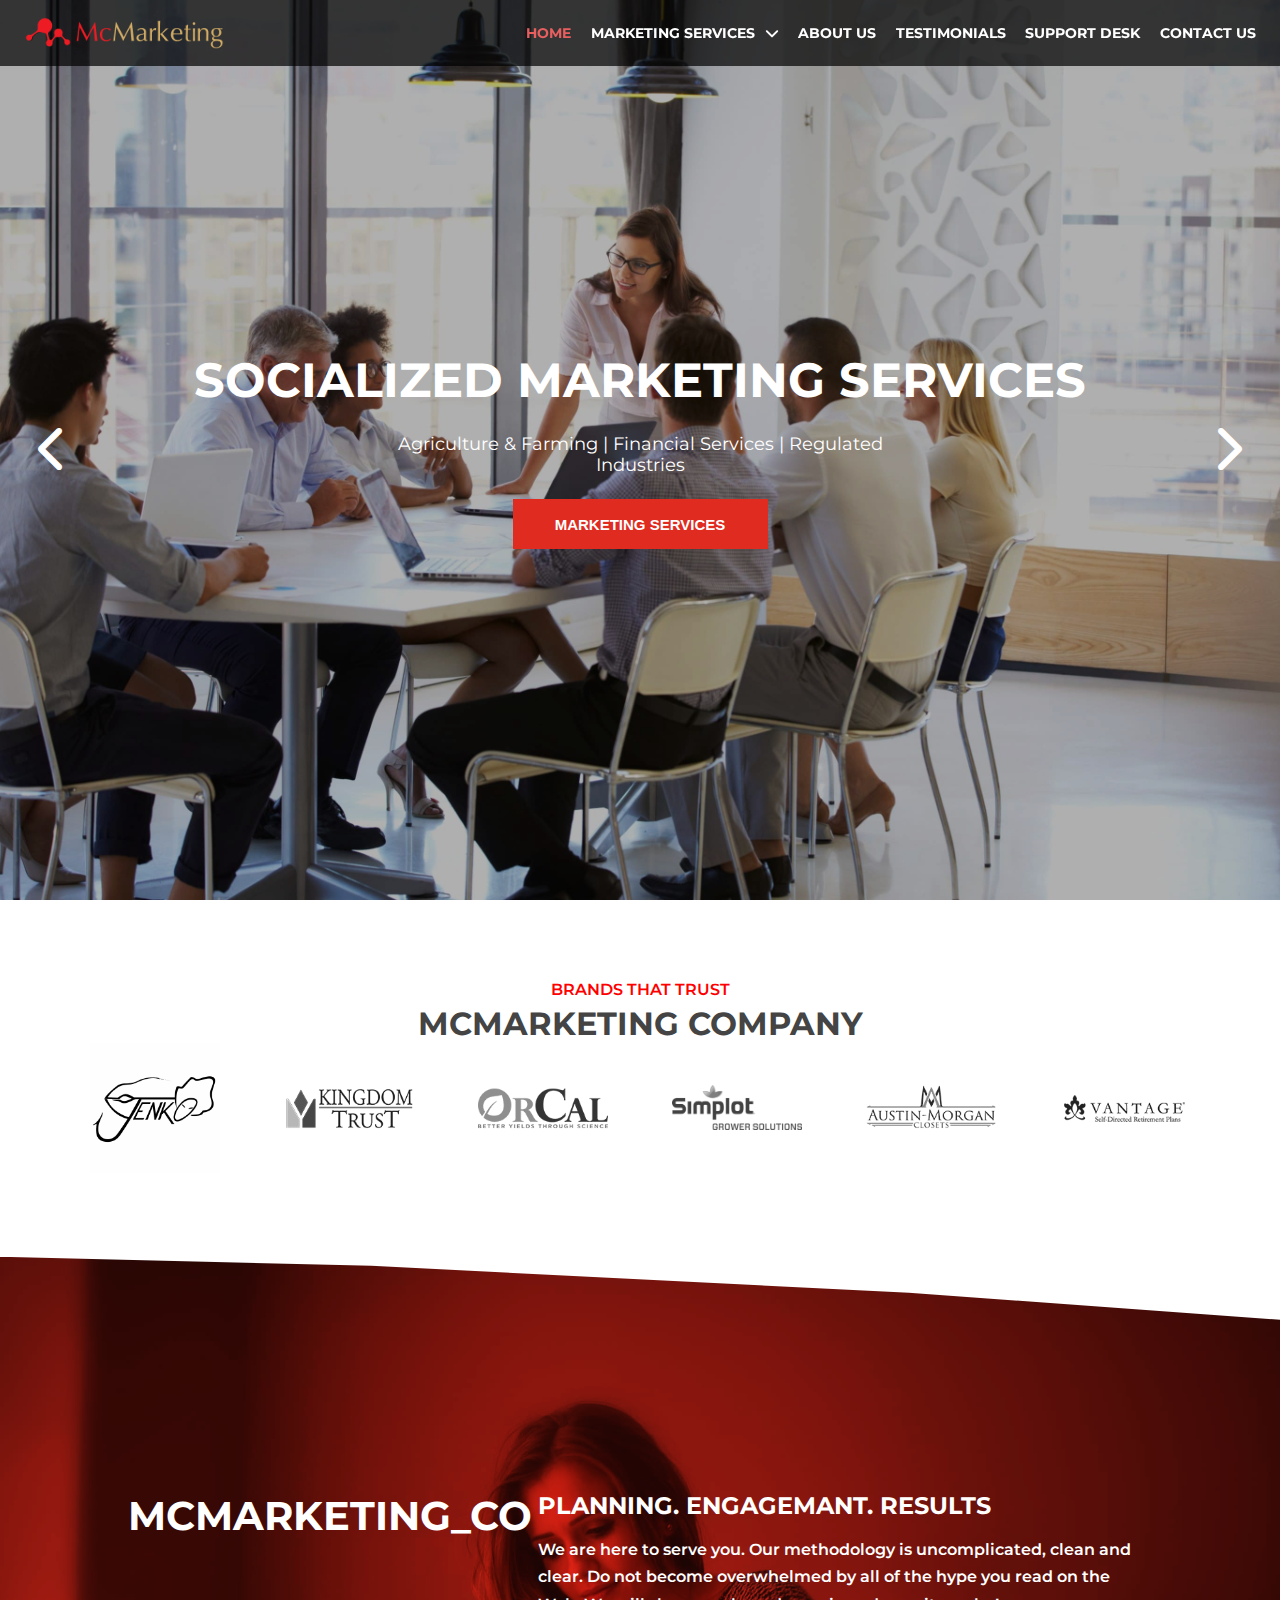
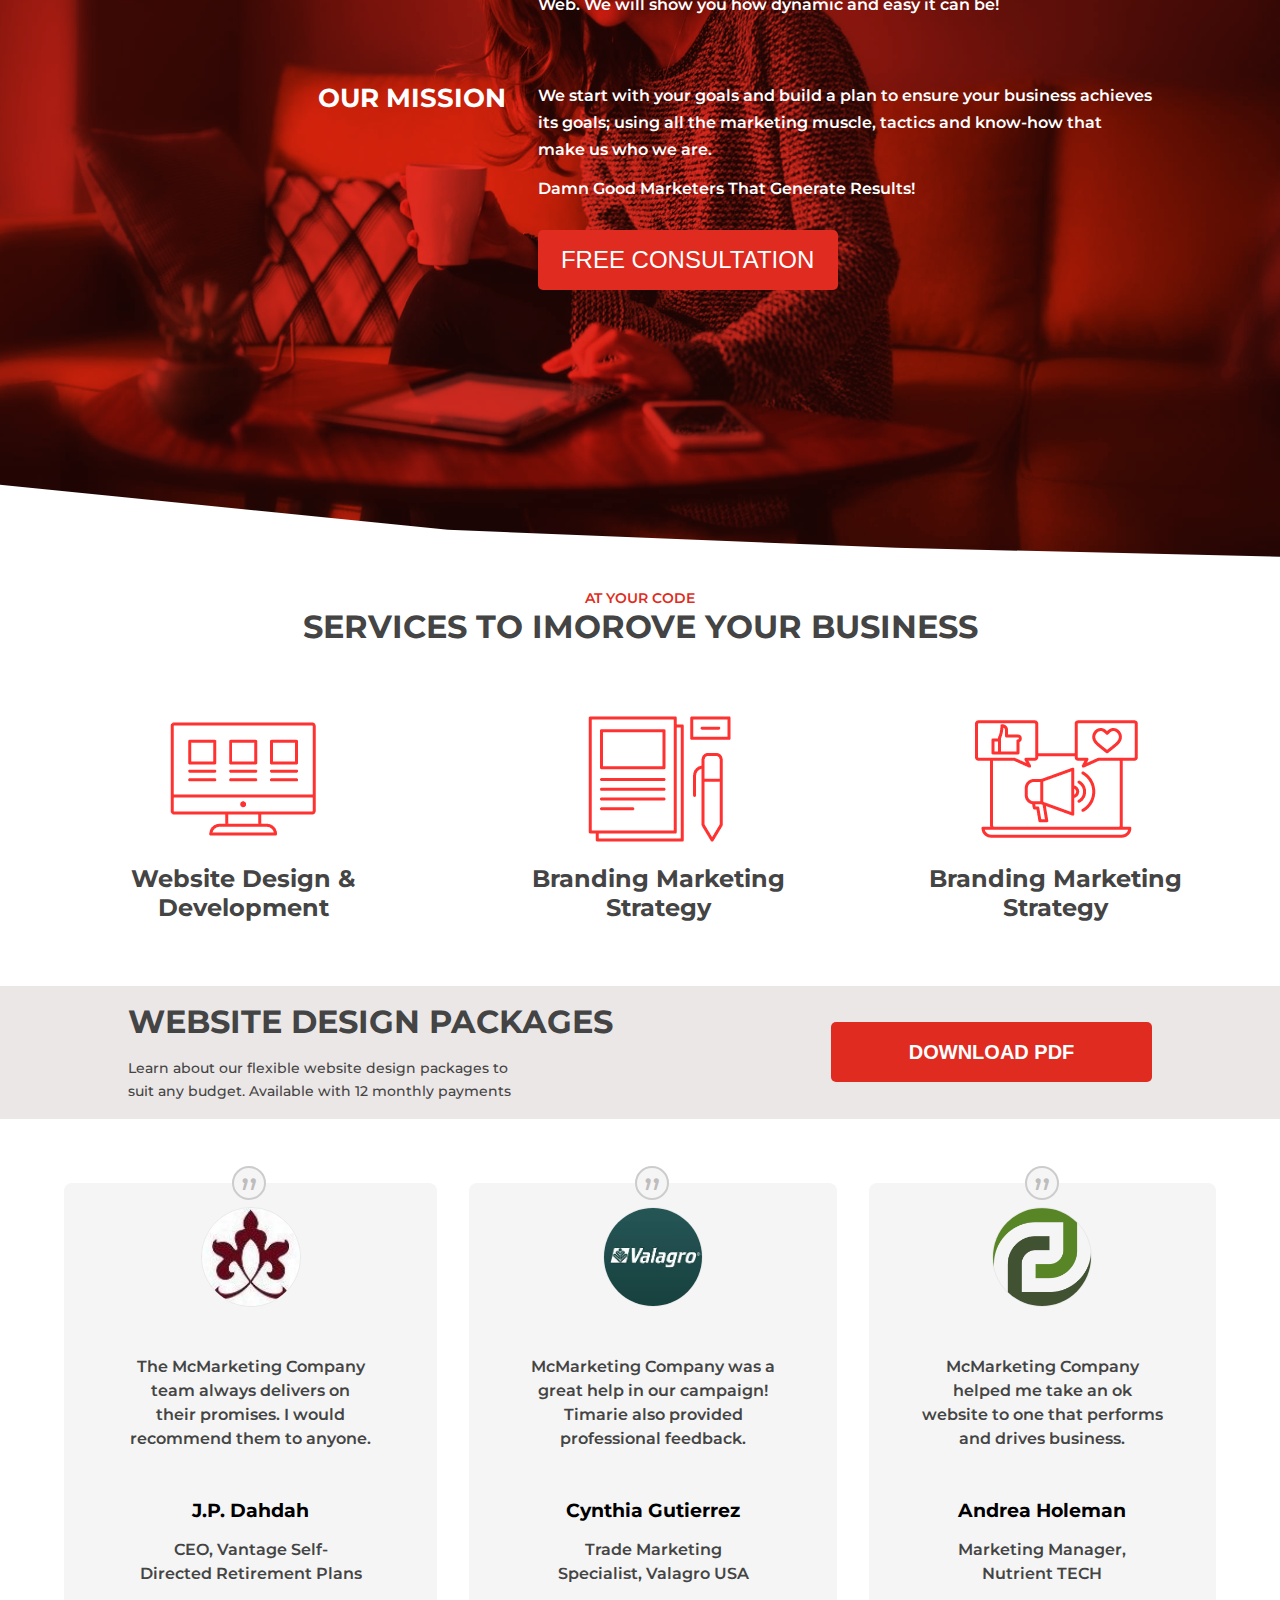
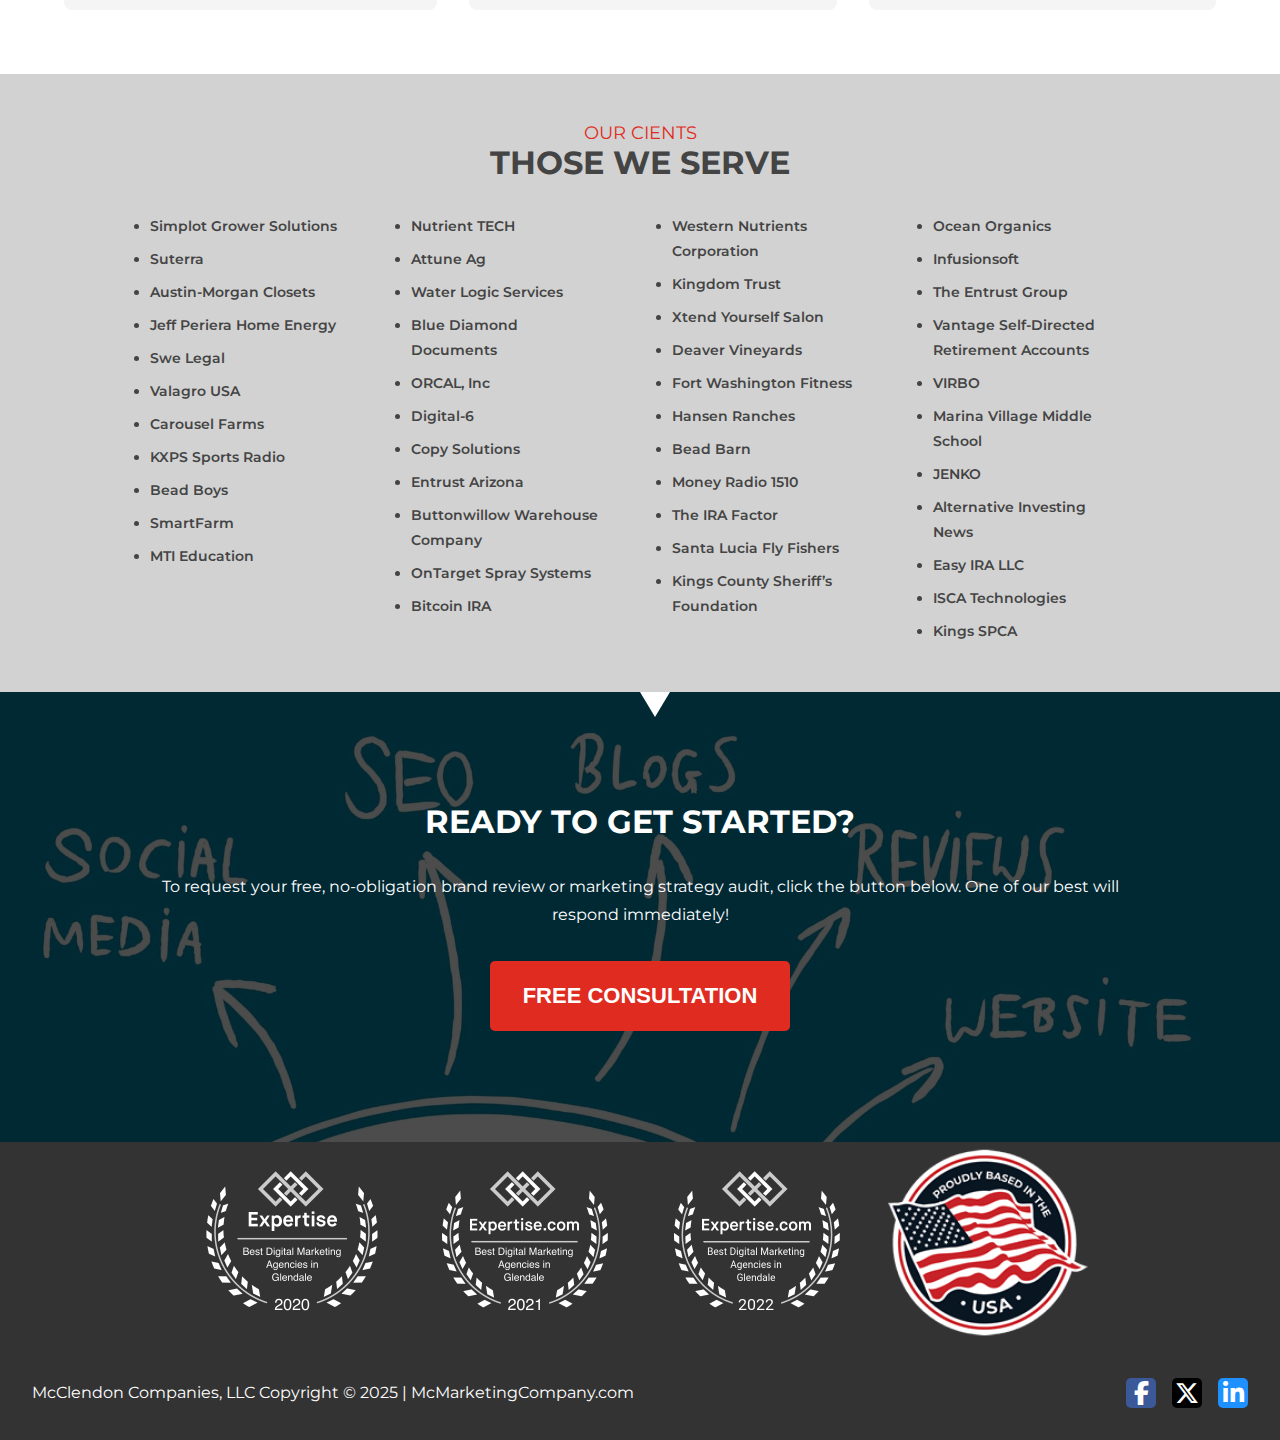
==== index.html @ f45a3b36 "did trobleshooting in HTML" ====
<!DOCTYPE html>
<html lang="en">

<head>
    <meta charset="UTF-8">
    <meta name="viewport" content="width=device-width, initial-scale=1.0, maximum-scale=1.0, user-scalable=no" />
    <title>California Marketing Company</title>
    <link rel="stylesheet" href="style.css">
    <link rel="stylesheet" href="https://cdnjs.cloudflare.com/ajax/libs/font-awesome/6.7.2/css/all.min.css"
        integrity="sha512-Evv84Mr4kqVGRNSgIGL/F/aIDqQb7xQ2vcrdIwxfjThSH8CSR7PBEakCr51Ck+w+/U6swU2Im1vVX0SVk9ABhg=="
        crossorigin="anonymous" referrerpolicy="no-referrer" />
</head>

<body>

    <!-- <<<<<<<<============ BIG-SCREEN NAVBAR =============>>>>>>>>>-->

    <nav id="navbar">
        <div class="logo">
            <a href="index.html">
                <img src="Images/logo.png" alt="logo image and link">
            </a>
        </div>
        <div class="nav_links">
            <span><a style="color: rgba(236, 96, 96, 0.986);" href="#">HOME</a></span>
            <span class="dropdown"><a href="#">MARKETING SERVICES <i class="fa-solid fa-chevron-down"></i></a>
                <div class="dropdown-items">
                    <span><a href="#">WEBSITE DESIGN</a></span>
                    <span><a href="#">BRANDING | MARKETING STRATEGY</a></span>
                    <span><a href="#">DIGITAL MARKETING</a></span>
                    <span><a href="#">EMAIL MARKETING</a></span>
                    <span><a href="#">GRAPHIC DESIGN</a></span>
                    <span><a href="#">SEARCH MARKETING</a></span>
                    <span><a href="#">SOCIAL MEDIA MARKETING</a></span>
                    <span><a href="#">ADVERTISING</a></span>
                    <span><a href="#">COPWRITING</a></span>
                    <span><a href="#">BRANDED PROMTIONAL ITEMS</a></span>
                    <span><a href="#">PROFESSIONAL PRINTING</a></span>
                </div>
            </span>
            <span><a href="#">ABOUT US</a>
            </span>
            <span><a href="#">TESTIMONIALS</a></span>
            <span><a href="#">SUPPORT DESK</a></span>
            <span><a href="#">CONTACT US</a></span>
        </div>
    </nav>

    <!-- <<<<<<<<============ SMALL-SCREEN NAVBAR =============>>>>>>>>>-->

    <nav id="side-nav">
        <div class="sidenav-logo">
            <div class="logo"><a href="index.html"><img src="Images/logo.png" alt="company logo"></a></div>
            <span class="fa-solid fa-bars sidenav-menu-btn"></span>
        </div>
        <div class="nav_links-side-nav">
            <ul style="display: none;" class="sidenav-links">
                <li>Home</li>
                <li>Marketing Services
                    <ul>
                        <li>Website Design</li>
                        <li>Branding | Marketing Strategy</li>
                        <li>Digital Marketing</li>
                        <li>Email Marketing</li>
                        <li>Graphic Design</li>
                        <li>Search Marketing</li>
                        <li>Social Media Marketing</li>
                        <li>Advertising</li>
                        <li>Copywriting</li>
                        <li>Branded Promotional Items</li>
                        <li>Professional Printing</li>
                    </ul>
                </li>
                <li>About Us
                    <ul>
                        <li>Our Blog</li>
                    </ul>
                </li>
                <li>Testimonials</li>
                <li>Support Desk</li>
                <li>Contact Us</li>
            </ul>
        </div>
    </nav>


    <!-- <<<<<<<<============ SLIDER SECTION =============>>>>>>>>>-->

    <main>
        <div class="slider">
            <span class="left-arrow"><i class="fa-solid fa-chevron-left"></i></span>
            <div class="image">
                <div class="slide-description">
                    <h1>SOCIALIZED MARKETING SERVICES</h1>
                    <p>Agriculture & Farming | Financial Services | Regulated Industries</p>
                    <button>MARKETING SERVICES</button>
                </div>
            </div>
            <span class="right-arrow"><i class="fa-solid fa-chevron-right"></i></span>
        </div>

        <!-- <<<<<<<<============ BRANDS LOGO SECTION =============>>>>>>>>>-->

        <div class="brands">
            <div class="center-heading">
                <p>BRANDS THAT TRUST</p>
                <h1>MCMARKETING COMPANY</h1>
            </div>
            <div class="company-logos">
                <div class="logos"><img src="brands/jenko-logo-800x800.jpg" width="130" alt=""></div>
                <div class="logos"><img src="brands/kingdom-trust.png" width="130" alt=""></div>
                <div class="logos"><img src="brands/Orcal.png" width="130" alt=""></div>
                <div class="logos"><img src="brands/simplot-bw-300x103-1.png" width="130" alt=""></div>
                <div class="logos"><img src="brands/austin-morgan.png" width="130" alt=""></div>
                <div class="logos"><img src="brands/vantage.png" width="130" alt=""></div>
            </div>
        </div>

        <!-- <<<<<<<<============ PLANNING AND RESULT SECTION =============>>>>>>>>>-->


        <div class="planning-and-results">
            <div class="planning-section">
                <div class="marketing-heading">
                    <h1>MCMARKETING_CO</h1>
                </div>
                <div class="paragraph-text">
                    <h2>PLANNING. ENGAGEMANT. RESULTS</h2>
                    <p>We are here to serve you. Our methodology is uncomplicated, clean and clear. Do not become
                        overwhelmed by all of the hype you read on the Web. We will show you how dynamic and easy it can
                        be!</p>
                </div>
            </div>
            <div class="mission-section">
                <div class="heading">
                    <h2>OUR MISSION</h2>
                </div>
                <div class="note">
                    <p>We start with your goals and build a plan to ensure your business achieves its goals; using all
                        the marketing muscle, tactics and know-how that make us who we are.</p>
                    <p>Damn Good Marketers That Generate Results!</p>
                    <button>FREE CONSULTATION</button>
                </div>
            </div>
        </div>


        <!-- <<<<<<<<============ SERVICES SECTION =============>>>>>>>>>-->


        <div class="services-section">
            <div class="center-heading">
                <p>AT YOUR CODE</p>
                <h1>SERVICES TO IMOROVE YOUR BUSINESS</h1>
            </div>
            <div class="card-section">
                <div class="card">
                    <img src="Images/McMarketing-desktop.png" alt="web-design-image" loading="lazy">
                    <h2><a href="#">Website Design & Development</a></h2>
                </div>
                <div class="card">
                    <img src="Images/McMarketing-document.png" alt="" loading="lazy">
                    <h2><a href="#">Branding
                            Marketing Strategy</a></h2>
                </div>
                <div class="card">
                    <img src="Images/McMarketing-laptop.png" alt="" loading="lazy">
                    <h2><a href="#">Branding
                            Marketing Strategy</a></h2>
                </div>
            </div>
        </div>


        <!-- <<<<<<<<============ DOWNLOAD SECTION =============>>>>>>>>>-->


        <div class="download-section">
            <div class="pricing-info">
                <h1>WEBSITE DESIGN PACKAGES</h1>
                <P>Learn about our flexible website design packages to suit any budget. Available with 12 monthly
                    payments</P>
            </div>

            <button>DOWNLOAD PDF</button>

        </div>


        <!-- <<<<<<<<============ FEEDBACK SECTION =============>>>>>>>>>-->


        <div class="feedback-container">
            <div class="feedback-cards">

                <div class="card">
                    <div class="company-logo">
                        <img src="Images/VantageStacked-150x93.jpg" alt="">
                    </div>
                    <p>The McMarketing Company team always delivers on their promises. I would recommend them to anyone.
                    </p>

                    <div class="company-owner">
                        <h3>J.P. Dahdah</h3>
                        <p>CEO, Vantage Self-Directed Retirement Plans</p>
                    </div>
                </div>
                <div class="card">
                    <div class="company-logo">
                        <img src="Images/ValagroUSA.jpg" width="100" alt="">
                    </div>
                    <p>McMarketing Company was a great help in our campaign! Timarie also provided professional
                        feedback.</p>

                    <div class="company-owner">
                        <h3>Cynthia Gutierrez</h3>
                        <p>Trade Marketing Specialist, Valagro USA</p>
                    </div>
                </div>
                <div class="card">
                    <div class="company-logo">
                        <img src="Images/NutrientTech-icon.png" width="100" alt="">
                    </div>
                    <p>McMarketing Company helped me take an ok website to one that performs and drives business.</p>

                    <div class="company-owner">
                        <h3>Andrea Holeman</h3>
                        <p>Marketing Manager, Nutrient TECH</p>
                    </div>
                </div>
            </div>
        </div>

        <!-- <<<<<<<<============ CLIENTS SECTION =============>>>>>>>>>-->

        <div class="clients-section">

            <div class="center-heading">
                <p>OUR CIENTS</p>
                <h1>THOSE WE SERVE</h1>
            </div>

            <div class="clients-name">
                <ul>
                    <li>Simplot Grower Solutions</li>
                    <li>Suterra</li>
                    <li>Austin-Morgan Closets</li>
                    <li>Jeff Periera Home Energy</li>
                    <li>Swe Legal</li>
                    <li>Valagro USA</li>
                    <li>Carousel Farms</li>
                    <li>KXPS Sports Radio</li>
                    <li>Bead Boys</li>
                    <li>SmartFarm</li>
                    <li>MTI Education</li>
                </ul>
                <ul>
                    <li>Nutrient TECH</li>
                    <li>Attune Ag</li>
                    <li>Water Logic Services</li>
                    <li>Blue Diamond Documents</li>
                    <li>ORCAL, Inc</li>
                    <li>Digital-6</li>
                    <li>Copy Solutions</li>
                    <li>Entrust Arizona</li>
                    <li>Buttonwillow Warehouse Company</li>
                    <li>OnTarget Spray Systems</li>
                    <li>Bitcoin IRA</li>
                </ul>
                <ul>
                    <li>Western Nutrients Corporation</li>
                    <li>Kingdom Trust</li>
                    <li>Xtend Yourself Salon</li>
                    <li>Deaver Vineyards</li>
                    <li>Fort Washington Fitness</li>
                    <li>Hansen Ranches</li>
                    <li>Bead Barn</li>
                    <li>Money Radio 1510</li>
                    <li>The IRA Factor</li>
                    <li>Santa Lucia Fly Fishers</li>
                    <li>Kings County Sheriff’s Foundation</li>
                </ul>
                <ul>
                    <li>Ocean Organics</li>
                    <li>Infusionsoft</li>
                    <li>The Entrust Group</li>
                    <li>Vantage Self-Directed Retirement Accounts</li>
                    <li>VIRBO</li>
                    <li>Marina Village Middle School</li>
                    <li>JENKO</li>
                    <li>Alternative Investing News</li>
                    <li>Easy IRA LLC</li>
                    <li>ISCA Technologies</li>
                    <li>Kings SPCA</li>
                </ul>
            </div>
        </div>

        <!-- <<<<<<<<<<<========== FREE CONSULTATION SECTION ===========>>>>>>>>>>>>>>> -->

        <div class="cta-section">
            <h1 class="cta-section_heading">
                Ready to Get Started?
            </h1>
            <p class="cta-section_paragraph">
                To request your free, no-obligation brand review or marketing strategy audit, click the button below.
                One of our best will respond immediately!
            </p>
            <button class="cta-section_button">
                FREE CONSULTATION
            </button>
        </div>
    </main>

    <!-- <<<<<<<<<<<<<============= FOOTER - SECTION =============>>>>>>>>>>> -->

    <footer>
        <div class="awards-section">
            <div class="award">
                <a href="#"><img src="Images/2020_award.webp" alt="" width="200"></a>
            </div>
            <div class="award">
                <a href="#"><img src="Images/2021_award.webp" alt="" width="200"></a>
            </div>
            <div class="award">
                <a href="#"><img src="Images/2022_award.webp" alt="" width="200"></a>
            </div>
            <div class="award">
                <a href="#"><img src="Images/USA_image.png" alt="" width="200"></a>
            </div>
        </div>

        <div class="social-media_links">
            <p>McClendon Companies, LLC Copyright © 2025 | McMarketingCompany.com</p>
            <ul>
                <li><a href="#" class="fa-brands fa-facebook-f"></a></li>
                <li><a href="#" class="fa-brands fa-x-twitter"></a></li>
                <li><a href="#" class="fa-brands fa-linkedin-in"></a></li>
            </ul>
        </div>
    </footer>








    <script src="app.js"></script>
</body>

</html>
---- style.css ----
@charset "UTF-8";
@import url("https://fonts.googleapis.com/css2?family=Montserrat:ital,wght@0,100..900;1,100..900&display=swap");
* {
  margin: 0;
  padding: 0;
  box-sizing: border-box;
}

body {
  font-family: "Montserrat", sans-serif;
  scroll-behavior: smooth;
}

nav {
  z-index: 1;
  width: 100%;
  position: fixed;
  padding: 0.5rem 1.5rem;
  display: flex;
  align-items: center;
  justify-content: space-between;
  background: none;
  background-color: rgba(0, 0, 0, 0.7);
}
nav .logo {
  width: 200px;
  height: 50px;
}
nav .logo img {
  width: 100%;
  height: 100%;
  object-fit: contain;
}
nav .nav_links {
  font-size: 14px;
  display: flex;
  align-items: center;
  gap: 1.4em;
}
nav .nav_links [class*=drop]:has(a) > a {
  display: flex;
  align-items: center;
  gap: 0.6rem;
}
nav .nav_links a {
  text-decoration: none;
  color: white;
  font-weight: bold;
  transition: color 0.3s ease-in-out;
}
nav .nav_links a:hover {
  color: grey;
  transition: color 0.3s ease-in-out;
}
nav .nav_links .dropdown-items {
  padding: 10px 20px;
  background-color: rgba(0, 0, 0, 0.801);
  border-top: 3px solid red;
  color: white;
  width: inherit;
  display: none;
  flex-direction: column;
  align-items: flex-start;
  gap: 1.7rem;
  position: absolute;
  top: 66px;
}
nav .nav_links .dropdown-items span {
  width: 70%;
}
nav .nav_links .dropdown-items span:hover {
  color: grey;
}

#side-nav {
  display: none;
  flex-direction: column;
  background-color: rgba(0, 0, 0, 0.7);
}
#side-nav .sidenav-logo {
  display: flex;
  align-items: center;
  justify-content: space-around;
}
#side-nav .sidenav-logo .fa-solid {
  color: red;
  font-size: 1.5rem;
  cursor: pointer;
}
#side-nav .nav_links-side-nav {
  color: white;
}
#side-nav .nav_links-side-nav .sidenav-links {
  display: flex;
  flex-direction: column;
}
#side-nav .nav_links-side-nav .sidenav-links li {
  margin-top: 0.8rem;
}

.slider {
  width: 100%;
  height: 100vh;
  position: relative;
  display: flex;
  align-items: center;
}
.slider .image {
  width: 100%;
  height: 100%;
  background: url("Images/office-meeting.jpg");
  background-repeat: no-repeat;
  background-size: cover;
  background-attachment: scroll;
  background-position: top center;
  background-color: rgba(0, 0, 0, 0.3);
  background-blend-mode: multiply;
  display: flex;
  align-items: center;
  justify-content: center;
}
.slider .image .slide-description {
  text-align: center;
  display: flex;
  flex-direction: column;
  align-items: center;
  justify-content: center;
  gap: 1.5rem;
  color: white;
}
.slider .image .slide-description h1 {
  font-size: clamp(10px, 4vw, 3rem);
}
.slider .image .slide-description p {
  font-size: 1.0975rem;
  width: clamp(60%, 8vw, 100%);
}
.slider .image .slide-description button {
  width: 255px;
  height: 50px;
  background-color: #e02b20;
  font-size: 15px;
  font-weight: 800;
  color: white;
  border: none;
  cursor: pointer;
}
.slider .left-arrow {
  position: absolute;
  left: 3%;
  font-size: 3rem;
  color: white;
  cursor: pointer;
}
.slider .right-arrow {
  position: absolute;
  right: 3%;
  font-size: 3rem;
  color: white;
  cursor: pointer;
}

.brands {
  padding: 5rem 2rem;
  display: flex;
  flex-direction: column;
  align-items: center;
  text-align: center;
}
.brands .center-heading {
  display: flex;
  flex-direction: column;
  gap: 0.3rem;
}
.brands .center-heading p {
  color: red;
  font-weight: 600;
}
.brands .center-heading h1 {
  color: #444;
}
.brands .company-logos {
  display: flex;
  justify-content: center;
  align-items: center;
  flex-wrap: wrap;
  gap: 4rem;
}

.planning-and-results {
  width: 100%;
  height: 100vh;
  background-image: url("Images/planning-section-background.jpg");
  background-repeat: no-repeat;
  background-size: cover;
  background-position: center;
  background-blend-mode: multiply;
  background-color: #e02b20;
  color: white;
  clip-path: polygon(29% 1%, 71% 4%, 100% 7%, 100% 100%, 70% 99%, 35% 97%, 0 92%, 0 0);
  display: flex;
  flex-direction: column;
  align-items: center;
  justify-content: center;
}
.planning-and-results .planning-section {
  display: flex;
  align-items: flex-start;
  width: 80%;
  padding-bottom: 4rem;
}
.planning-and-results .planning-section .marketing-heading {
  width: 40%;
}
.planning-and-results .planning-section .marketing-heading h1 {
  font-size: 2.5rem;
}
.planning-and-results .planning-section .paragraph-text {
  width: 60%;
  font-weight: 600;
}
.planning-and-results .planning-section .paragraph-text p {
  margin-top: 1rem;
  line-height: 1.7;
}
.planning-and-results .mission-section {
  display: flex;
  align-items: flex-start;
  width: 80%;
}
.planning-and-results .mission-section .heading {
  text-align: right;
  padding-right: 2rem;
  width: 40%;
}
.planning-and-results .mission-section .heading h2 {
  font-size: 1.6rem;
}
.planning-and-results .mission-section .note {
  width: 60%;
  font-weight: 600;
}
.planning-and-results .mission-section .note p:nth-of-type(1) {
  line-height: 1.7;
  margin-bottom: 1rem;
}
.planning-and-results .mission-section button {
  width: 300px;
  height: 60px;
  background-color: #e02b20;
  color: white;
  font-size: 1.5rem;
  border: none;
  border-radius: 5px;
  margin-block: 2rem;
}

.services-section {
  padding: 2rem 0rem;
  display: flex;
  flex-direction: column;
  gap: 1rem;
}
.services-section .center-heading {
  text-align: center;
  display: flex;
  flex-direction: column;
  align-items: center;
  justify-content: center;
}
.services-section .center-heading p {
  color: #e02b20;
  font-size: 0.9rem;
  font-weight: 600;
}
.services-section .center-heading h1 {
  color: #444;
}
.services-section .card-section {
  padding: 2rem 0rem;
  display: flex;
  align-items: center;
  justify-content: center;
  flex-wrap: wrap;
  gap: 2rem;
}
.services-section .card-section .card {
  display: flex;
  flex-direction: column;
  align-items: center;
}
.services-section .card-section .card h2 {
  width: 80%;
  text-align: center;
}
.services-section .card-section .card h2 a {
  text-decoration: none;
  color: #444;
}

.download-section {
  background-color: #ebe7e7;
  padding: 1rem 8rem;
  display: flex;
  align-items: flex-start;
  justify-content: center;
}
.download-section .pricing-info {
  display: flex;
  flex-direction: column;
  gap: 1rem;
  color: rgb(68, 68, 68);
}
.download-section .pricing-info p {
  text-wrap: balance;
  font-size: 14px;
  font-weight: 500;
  text-align: left;
  width: 99.5%;
  line-height: 23px;
}
.download-section button {
  align-self: center;
  width: 350px;
  height: 60px;
  background-color: #e02b20;
  font-size: 20px;
  font-weight: bold;
  color: white;
  text-transform: uppercase;
  border: none;
  border-radius: 5px;
}

.feedback-container {
  margin-block: 4rem;
  margin-inline: 4rem;
}
.feedback-container .feedback-cards {
  margin: 2rem auto;
  display: flex;
  align-items: flex-start;
  gap: 2rem;
  flex: 80%;
}
.feedback-container .feedback-cards .card {
  position: relative;
  border-radius: 8px;
  background-color: #f5f5f5;
  padding: 1.5rem 2.5rem;
  text-align: center;
  display: flex;
  flex-direction: column;
  align-items: center;
  gap: 3rem;
}
.feedback-container .feedback-cards .card::before {
  content: "”";
  font-size: 3rem;
  position: absolute;
  top: -17px;
  left: 45%;
  border-radius: 50%;
  width: 30px;
  height: 30px;
  border: 2px solid #ccc;
  background-color: #f5f5f5;
  color: #bebcbc;
}
.feedback-container .feedback-cards .card .company-logo {
  width: 100px;
  height: 100px;
  margin-inline: auto;
  border: 1px solid #e9e9e9;
  border-radius: 50%;
}
.feedback-container .feedback-cards .card .company-logo img {
  width: 100%;
  height: 100%;
  border-radius: 50%;
  object-fit: cover;
}
.feedback-container .feedback-cards .card p {
  text-wrap: balance;
  line-height: 24px;
  color: #444;
  font-weight: 600;
}
.feedback-container .feedback-cards .card .company-owner {
  display: flex;
  flex-direction: column;
  align-items: center;
  gap: 1rem;
}

.clients-section {
  background-color: #d2d2d2;
  color: #444;
  padding: 3rem 4rem;
  display: flex;
  flex-direction: column;
  align-items: center;
  gap: 2rem;
}
.clients-section .center-heading {
  text-align: center;
}
.clients-section .center-heading p {
  font-size: 1.1rem;
  color: #e02b20;
}
.clients-section .center-heading h1 {
  color: #444;
}
.clients-section .clients-name {
  width: 85%;
  display: flex;
  align-items: flex-start;
  justify-content: center;
  gap: 4rem;
}
.clients-section .clients-name ul {
  width: 25%;
  display: flex;
  flex-direction: column;
  align-items: flex-start;
  gap: 0.5rem;
}
.clients-section .clients-name ul li {
  line-height: 25px;
  font-size: 0.9rem;
  font-weight: 600;
}

.cta-section {
  position: relative;
  padding-block: 3rem;
  background-image: url("Images/upcoming-trends.jpg");
  background-repeat: no-repeat;
  background-size: cover;
  background-color: rgba(0, 0, 0, 0.7);
  background-blend-mode: multiply;
  margin: 0 auto;
  width: 100%;
  height: 50vh;
  display: flex;
  flex-direction: column;
  align-items: center;
  justify-content: center;
  gap: 2rem;
  color: white;
}
.cta-section::before {
  position: absolute;
  content: "";
  top: 0;
  left: 50%;
  width: 0;
  height: 0;
  border-left: 15px solid transparent;
  border-right: 15px solid transparent;
  border-bottom: 25px solid white;
  rotate: 180deg;
}
.cta-section .cta-section_heading {
  text-transform: uppercase;
}
.cta-section .cta-section_paragraph {
  width: 80%;
  text-align: center;
  line-height: 28px;
}
.cta-section .cta-section_button {
  font-weight: bold;
  font-style: normal;
  text-transform: uppercase;
  width: 300px;
  height: 70px;
  background-color: #e02b20;
  font-size: 22px;
  color: white;
  border: none;
  border-radius: 5px;
}

footer {
  background-color: #333;
}
footer .awards-section {
  display: flex;
  align-items: center;
  justify-content: center;
  flex-wrap: wrap;
  gap: 2rem;
}
footer .awards-section .award a img {
  text-decoration: none;
}
footer .social-media_links {
  color: white;
  display: flex;
  justify-content: space-between;
  align-items: center;
  padding: 2rem 2rem;
}
footer ul {
  list-style: none;
  display: flex;
  align-items: center;
  justify-content: center;
  gap: 1rem;
  font-size: 1.5rem;
}
footer ul li {
  border-radius: 5px;
  width: 30px;
  height: 30px;
  display: flex;
  align-items: center;
  justify-content: center;
}
footer ul li a {
  text-decoration: none;
  color: white;
}
footer ul li:nth-of-type(1) {
  background-color: #3b5998;
}
footer ul li:nth-of-type(2) {
  background-color: black;
}
footer ul li:nth-of-type(3) {
  background-color: dodgerblue;
}

@media (max-width: 1050px) {
  #navbar {
    display: none;
  }
  #side-nav {
    display: flex;
  }
  .planning-and-results {
    height: 100vh;
  }
  .planning-and-results .planning-section {
    width: 100%;
    flex-direction: column;
    align-items: center;
  }
  .planning-and-results .mission-section {
    width: 100%;
    flex-direction: column;
    align-items: center;
  }
  .download-section {
    padding-block: 2rem;
    flex-direction: column;
    justify-content: center;
    align-items: center;
    gap: 2rem;
  }
  .download-section .pricing-info {
    align-items: center;
  }
  .download-section .pricing-info p {
    text-wrap: balance;
    font-size: 14px;
    font-weight: 500;
    text-align: center;
    width: 99.5%;
    line-height: 23px;
  }
  .feedback-container .feedback-cards {
    flex-direction: column;
    flex-basis: 100%;
  }
  .feedback-container .feedback-cards .card {
    flex-direction: row;
  }
}
@media (max-width: 900px) {
  #side-nav .sidenav-logo {
    width: 100%;
    justify-content: space-around;
  }
  #side-nav .sidenav-links {
    width: 100%;
  }
  .slider .left-arrow {
    left: 5%;
  }
  .slider .right-arrow {
    right: 20px;
  }
  .planning-and-results {
    height: 150vh;
  }
  .planning-and-results .planning-section {
    align-items: center;
  }
  .planning-and-results .planning-section .marketing-heading {
    width: 60%;
  }
  .planning-and-results .planning-section .marketing-heading h1 {
    text-align: left;
  }
  .feedback-container .feedback-cards {
    flex-direction: column;
    flex-basis: 100%;
  }
  .feedback-container .feedback-cards .card {
    flex-direction: column;
  }
  .clients-section {
    padding: 0px 0px;
  }
  .clients-section .clients-name {
    width: 100%;
    flex-wrap: wrap;
  }
  .clients-section .clients-name ul {
    width: 100%;
  }
  .clients-section .clients-name li {
    width: 100%;
    font-size: 1.9rem;
  }
}
@media (max-width: 600px) {
  body {
    display: grid;
    grid-template-columns: [col-start] 1fr [col-end];
  }
  body > * {
    grid-column: col;
  }
  .clients-name {
    padding: 2rem;
  }
  footer {
    padding-block: 2rem;
  }
}

/*# sourceMappingURL=style.css.map */
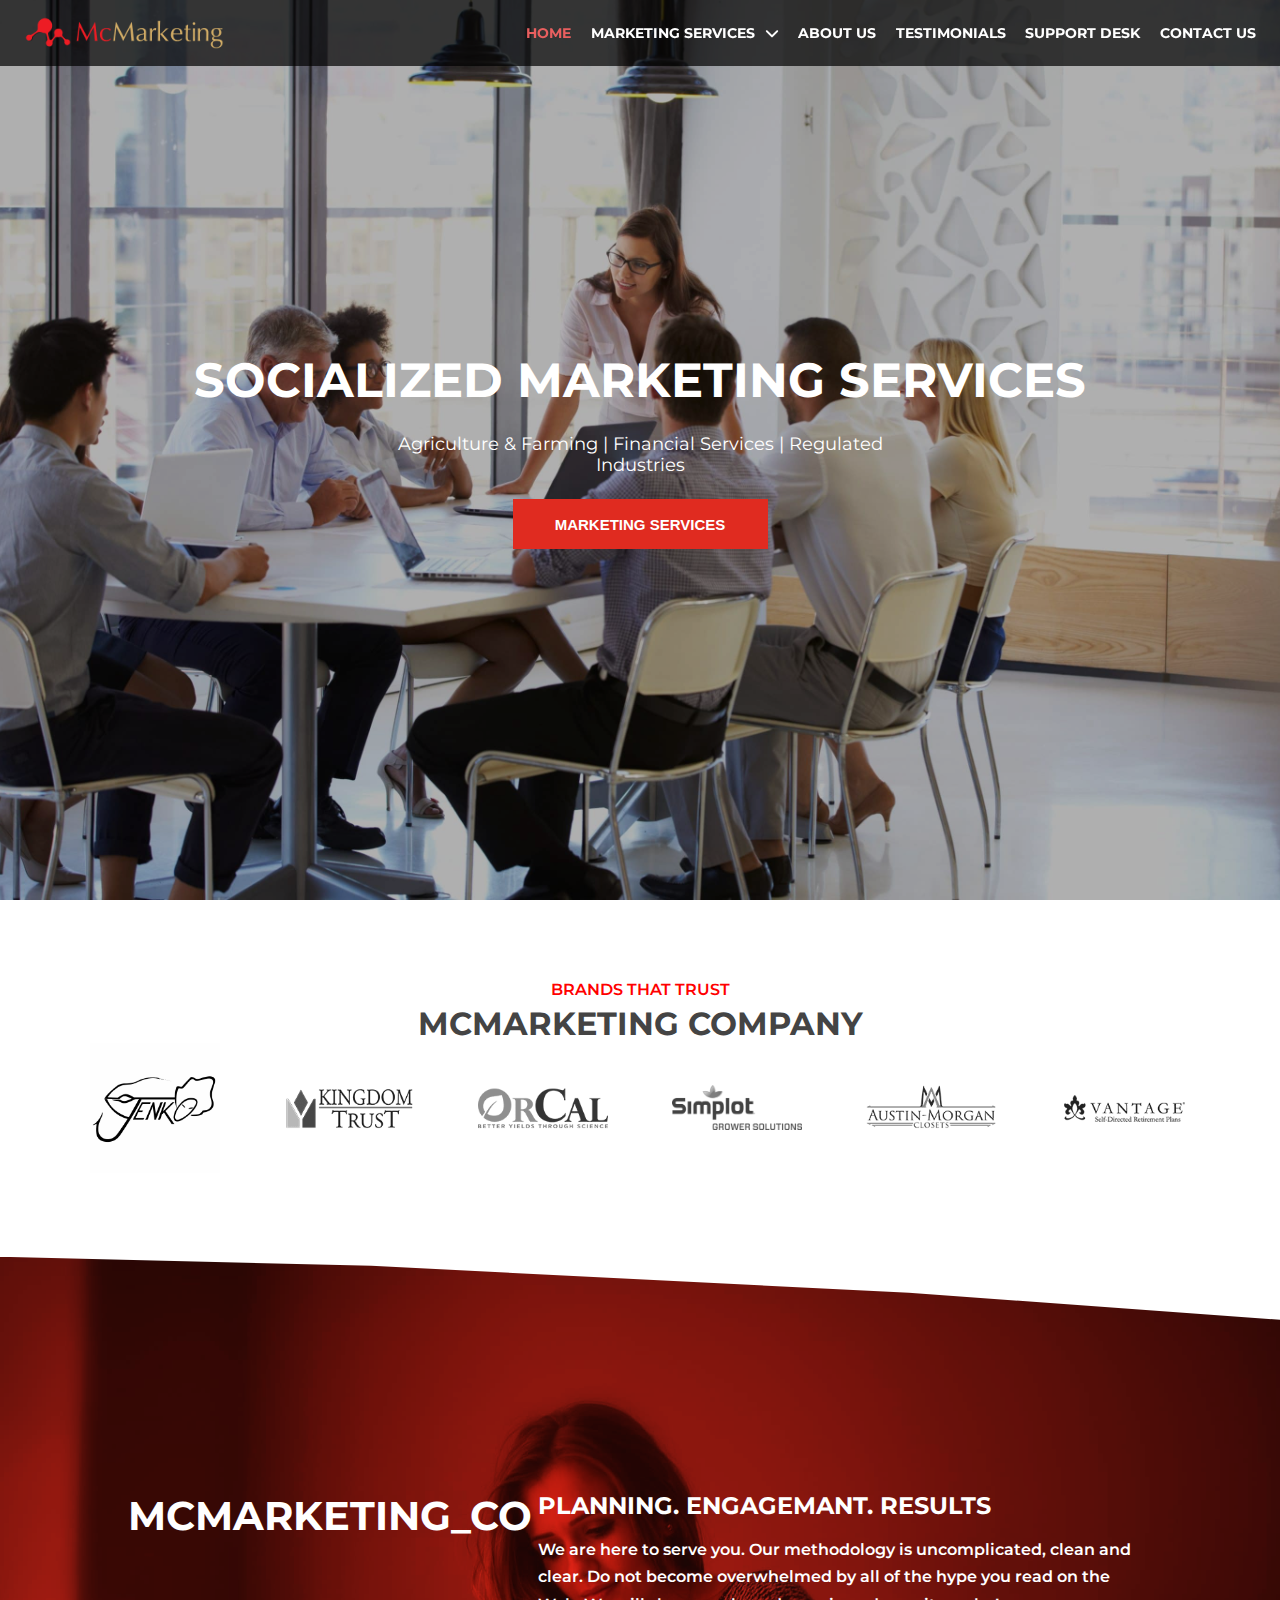
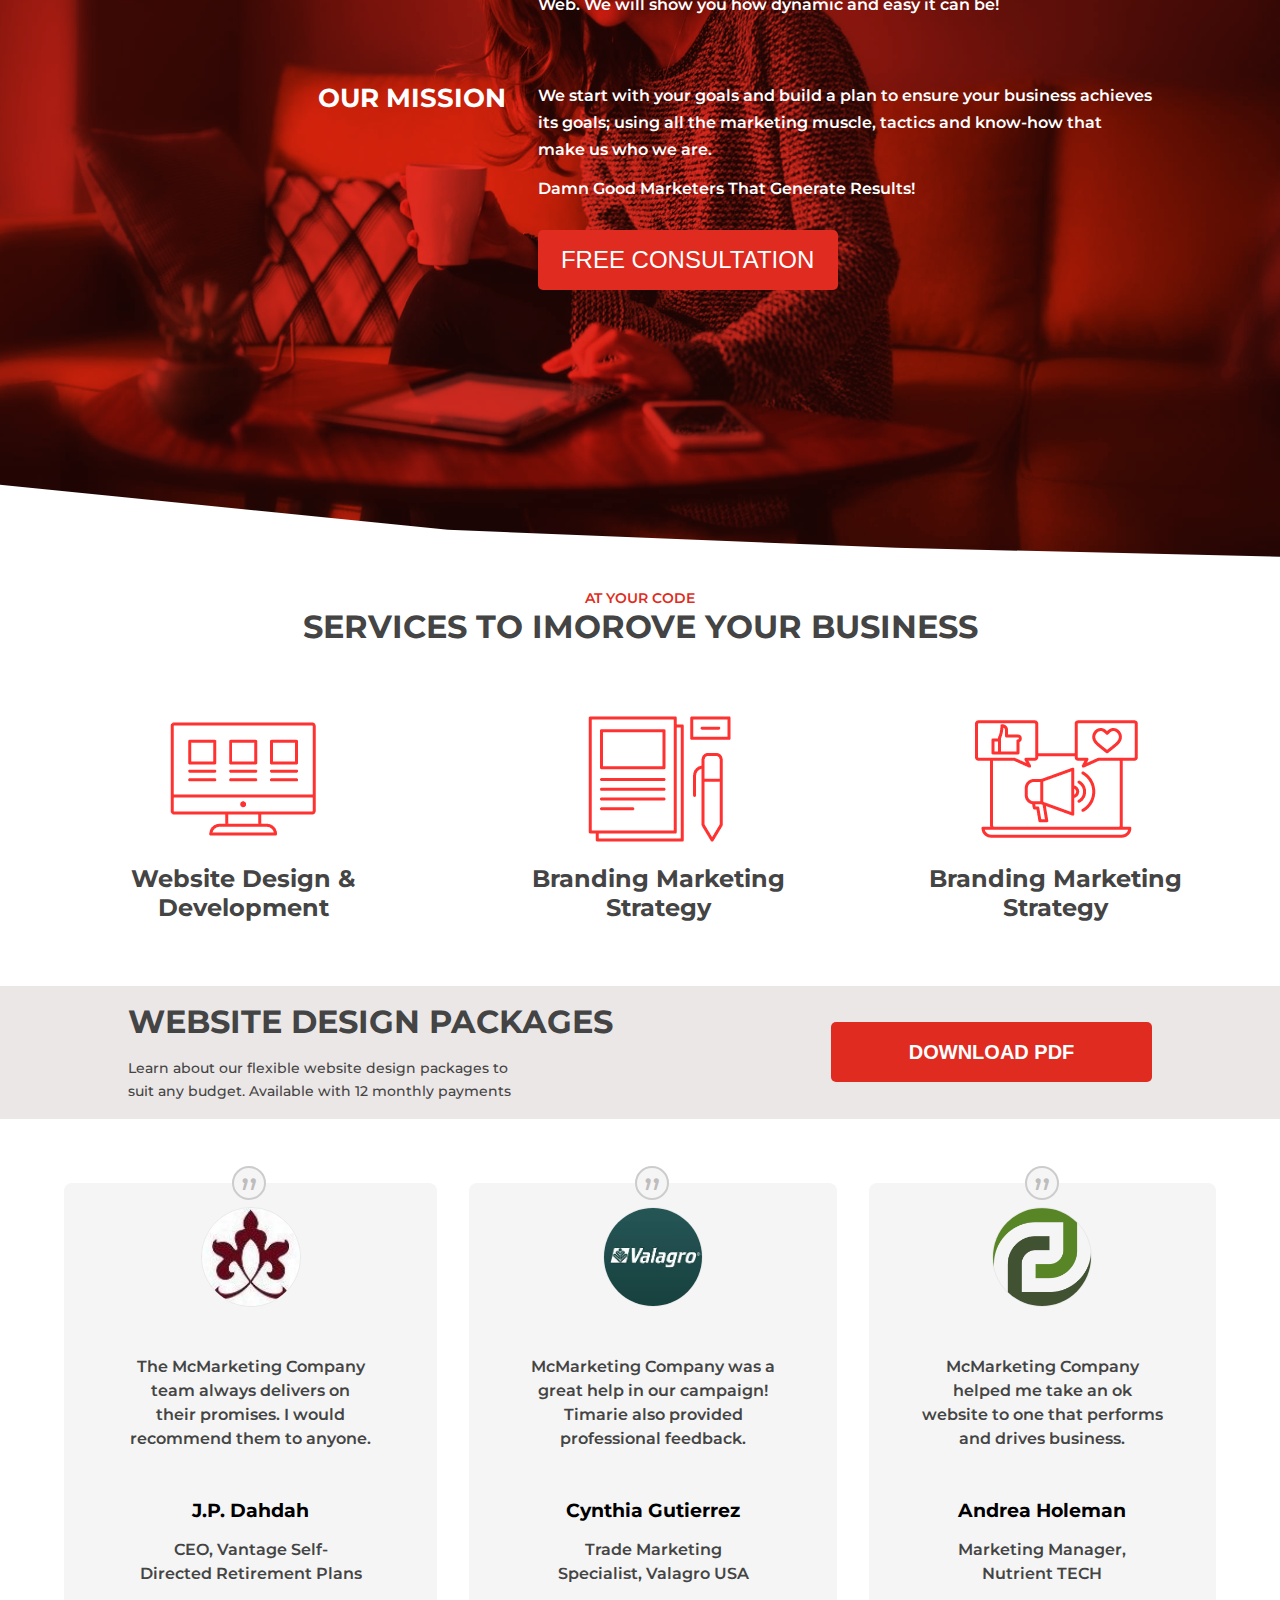
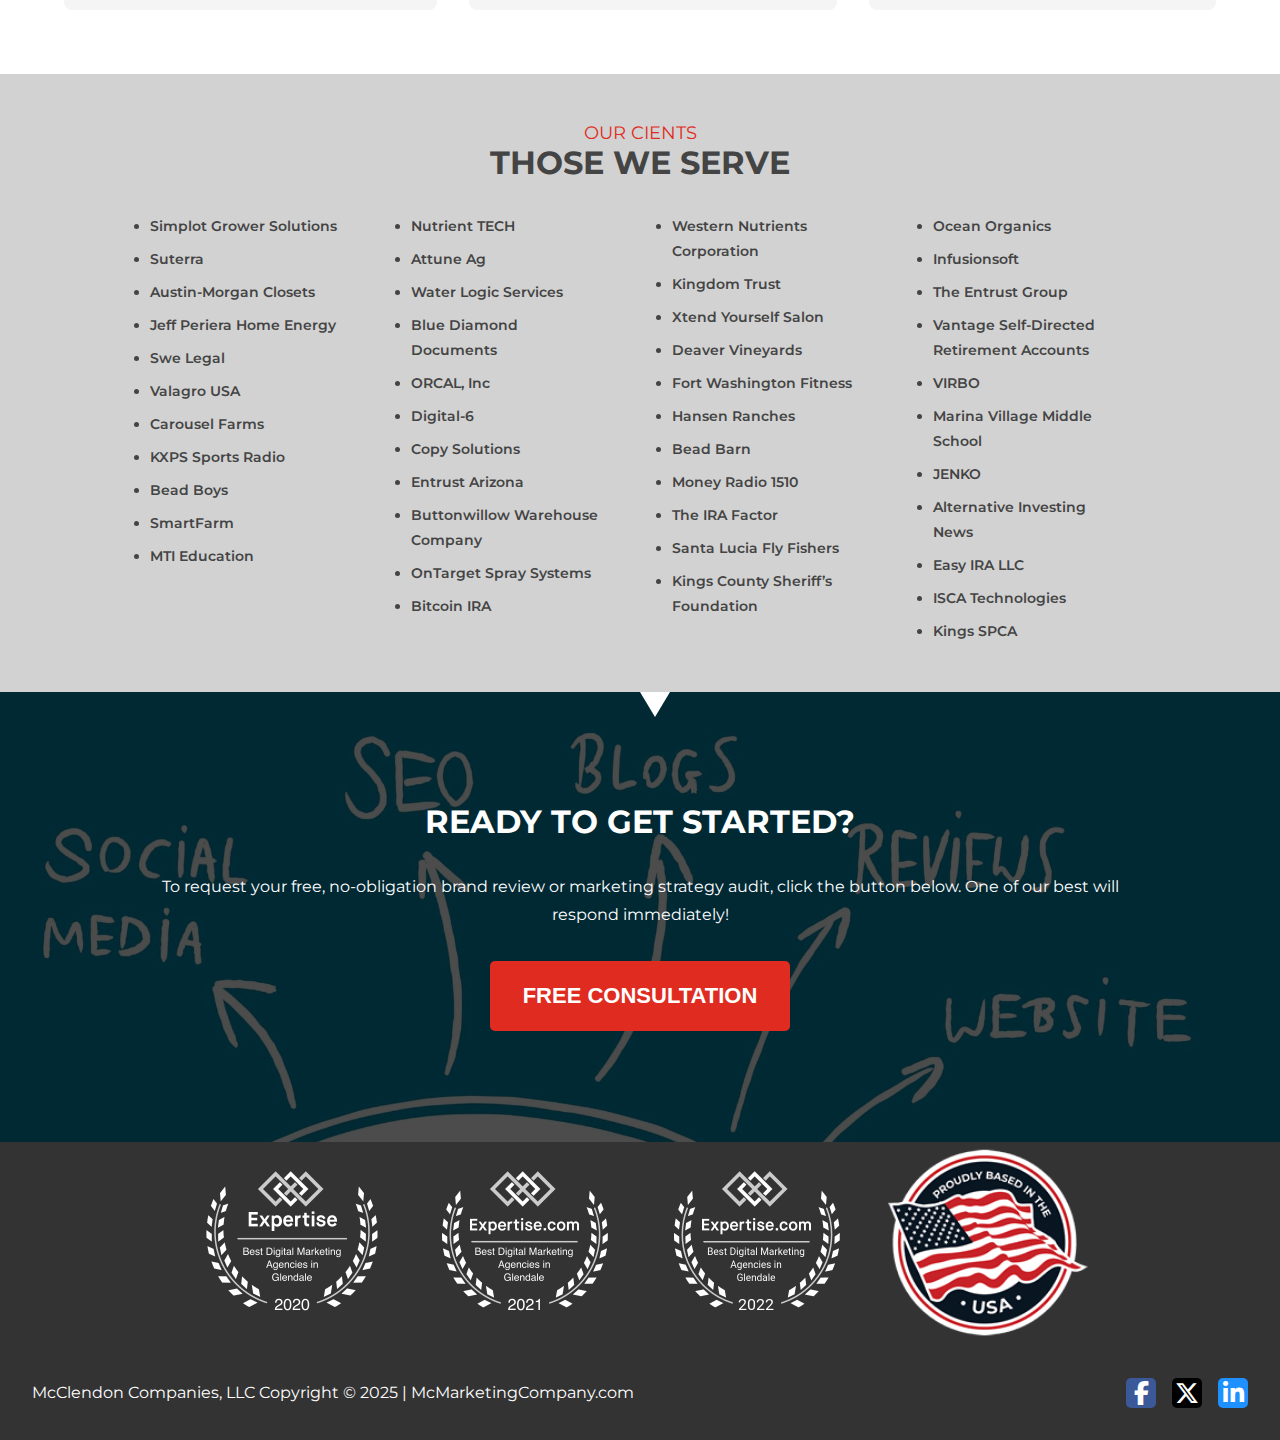
==== commit e51c9f0e: "remove left and right arrow" ====
--- a/index.html
+++ b/index.html
@@ -88,7 +88,7 @@
 
     <main>
         <div class="slider">
-            <span class="left-arrow"><i class="fa-solid fa-chevron-left"></i></span>
+            <!-- <span class="left-arrow"><i class="fa-solid fa-chevron-left"></i></span> -->
             <div class="image">
                 <div class="slide-description">
                     <h1>SOCIALIZED MARKETING SERVICES</h1>
@@ -96,7 +96,7 @@
                     <button>MARKETING SERVICES</button>
                 </div>
             </div>
-            <span class="right-arrow"><i class="fa-solid fa-chevron-right"></i></span>
+            <!-- <span class="right-arrow"><i class="fa-solid fa-chevron-right"></i></span> -->
         </div>
 
         <!-- <<<<<<<<============ BRANDS LOGO SECTION =============>>>>>>>>>-->
--- a/style.css
+++ b/style.css
@@ -143,20 +143,6 @@
   font-weight: 800;
   color: white;
   border: none;
-  cursor: pointer;
-}
-.slider .left-arrow {
-  position: absolute;
-  left: 3%;
-  font-size: 3rem;
-  color: white;
-  cursor: pointer;
-}
-.slider .right-arrow {
-  position: absolute;
-  right: 3%;
-  font-size: 3rem;
-  color: white;
   cursor: pointer;
 }
 
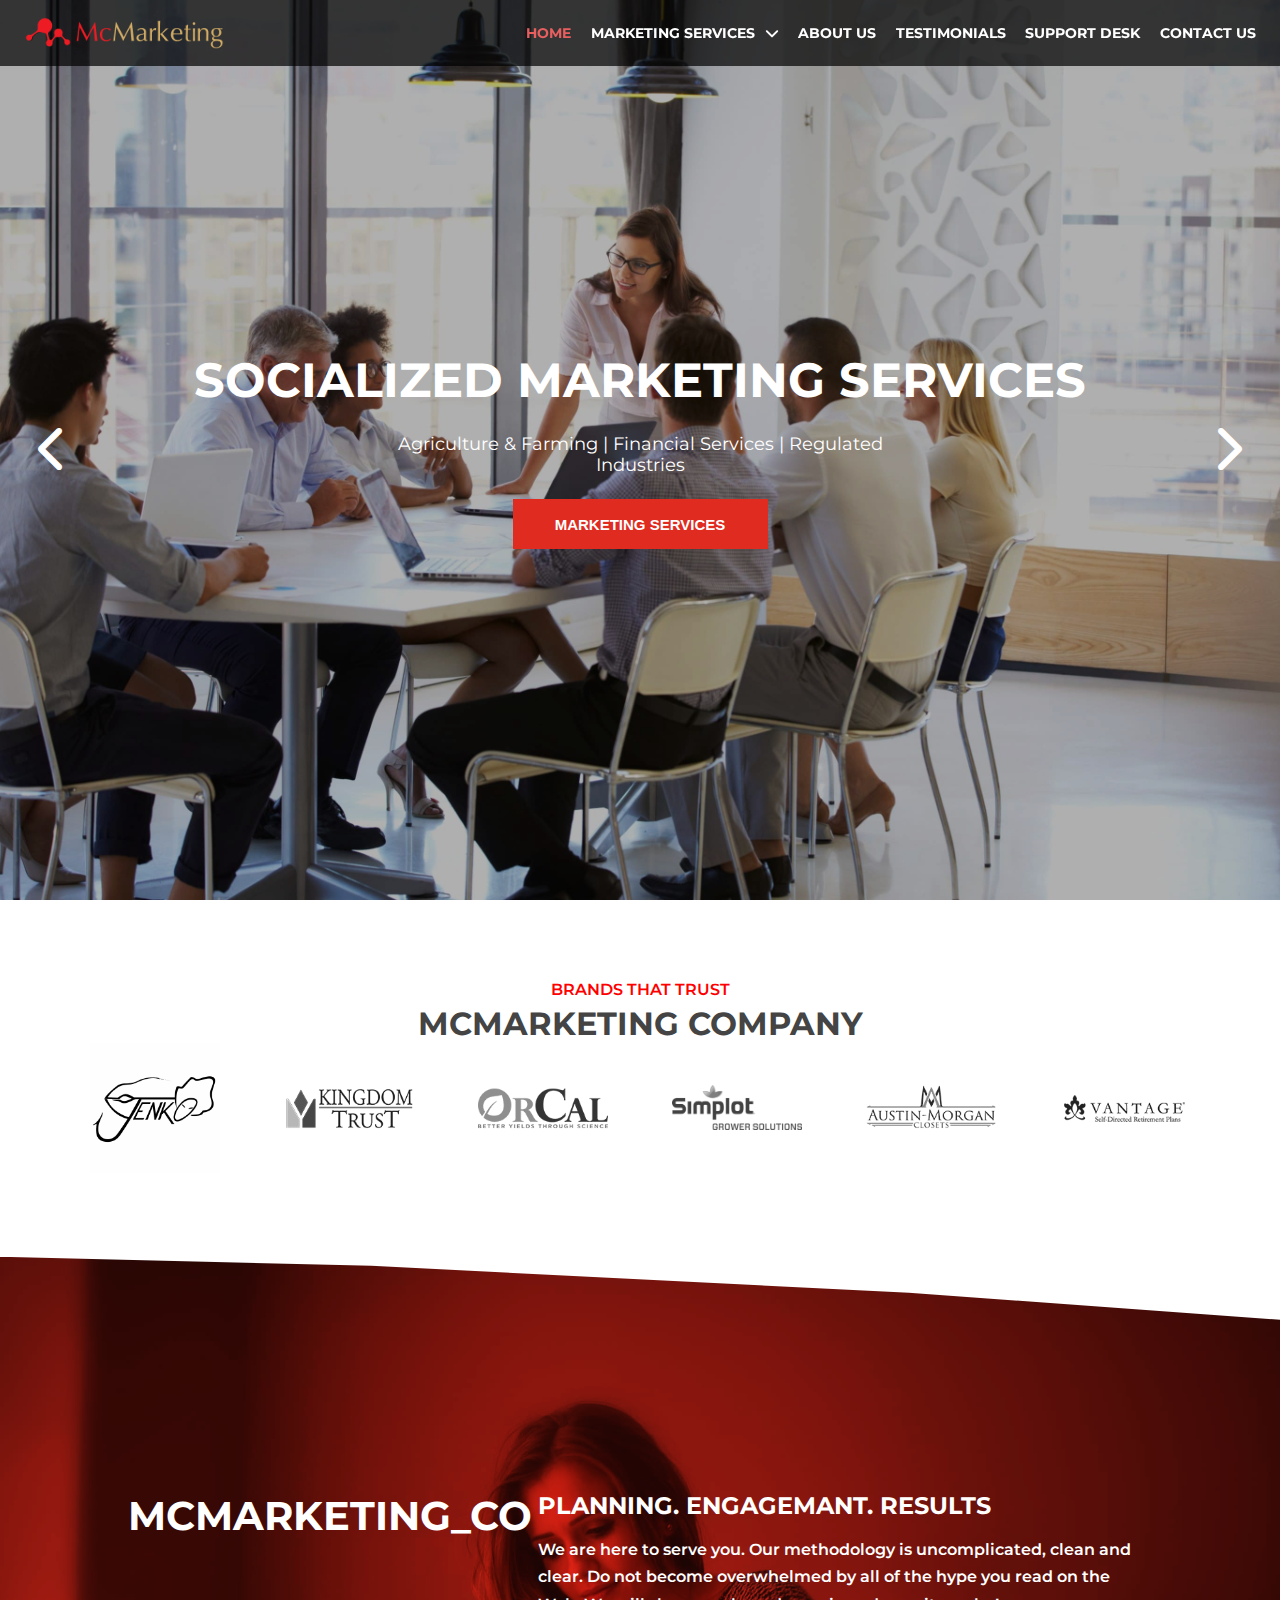
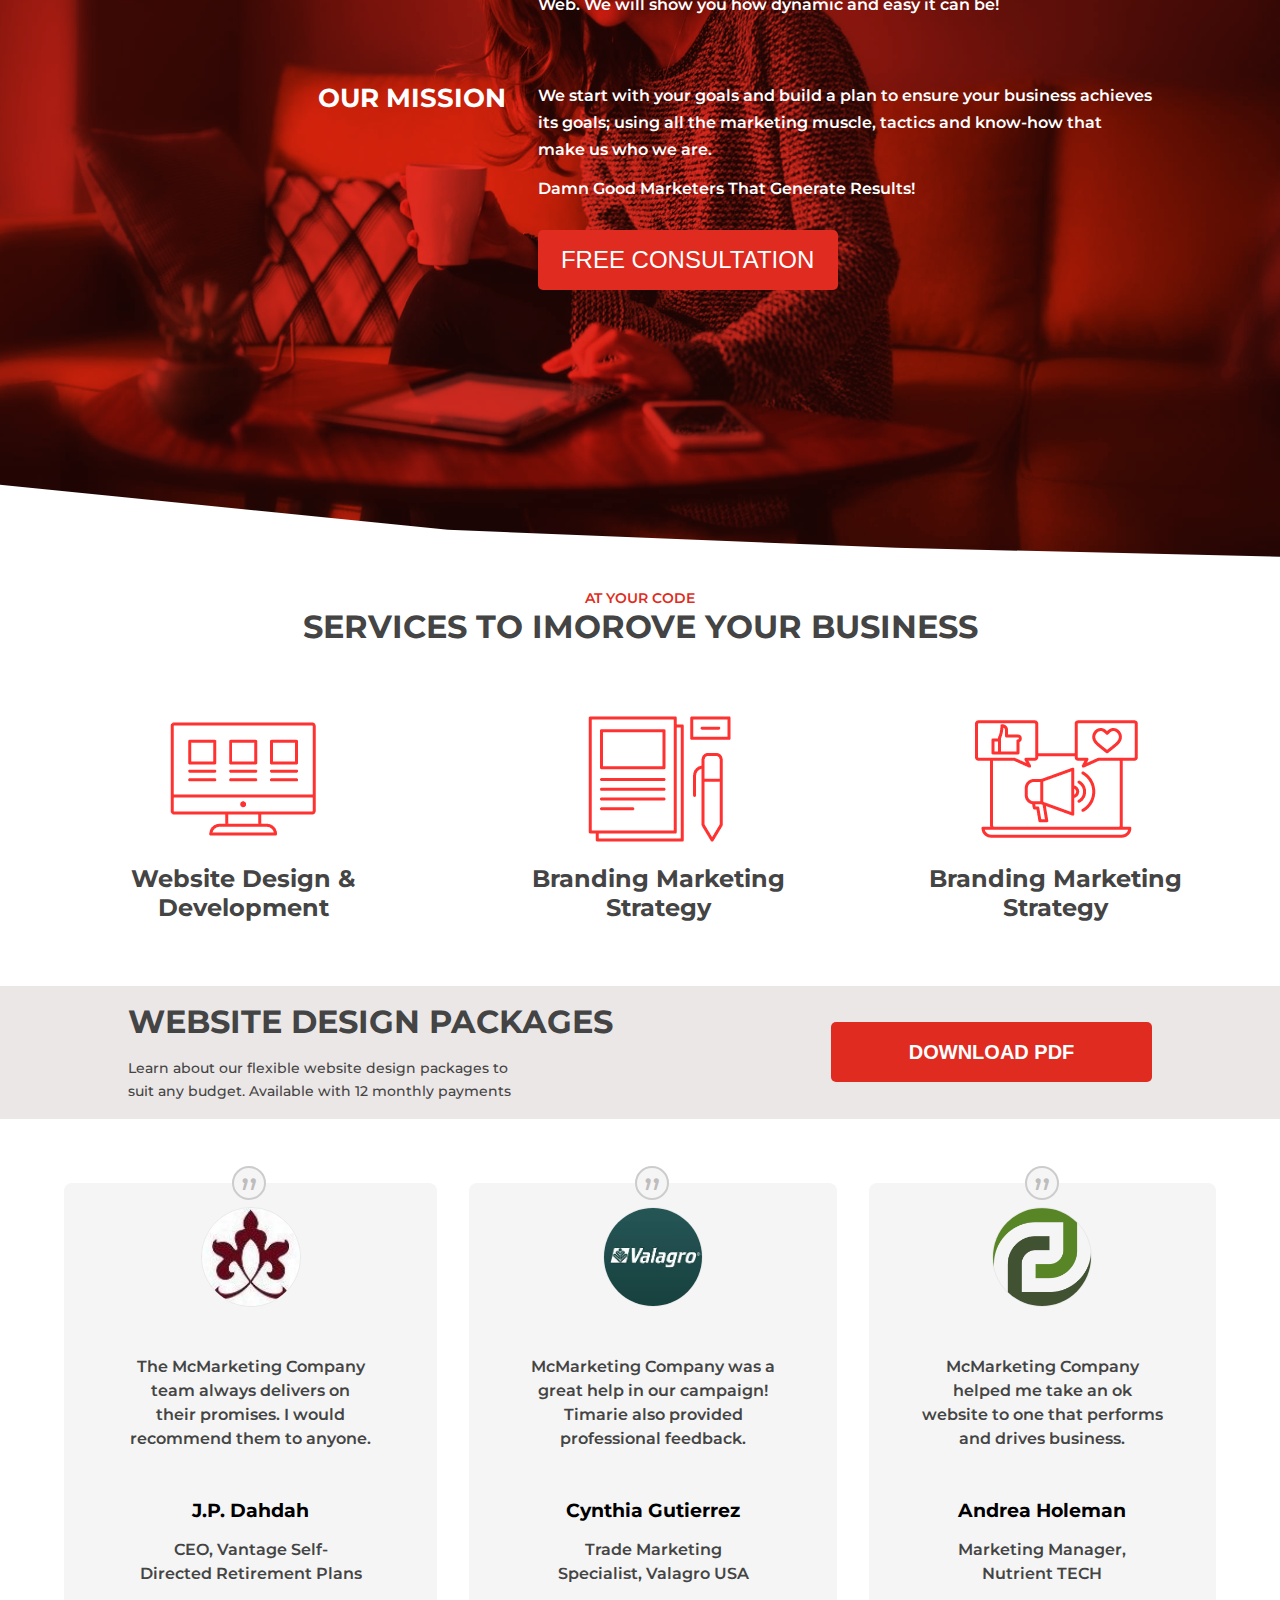
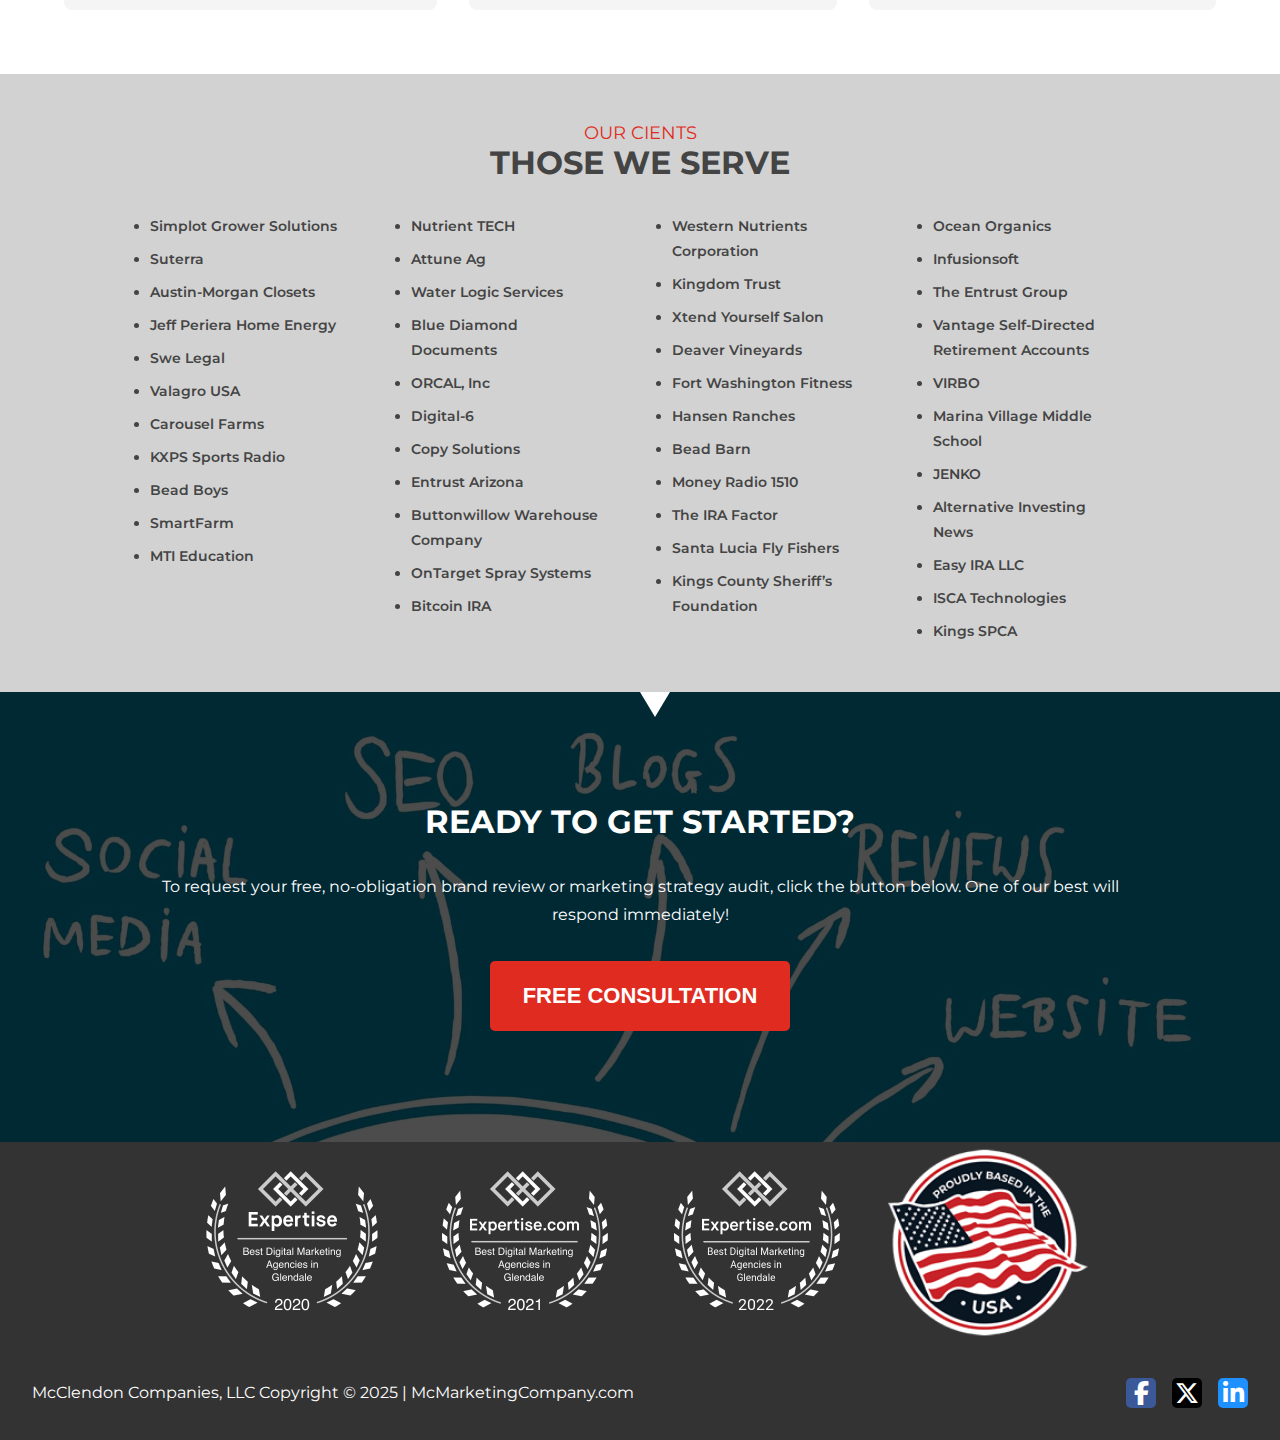
==== commit 1f0c6e8f: "add resposiveness" ====
--- a/index.html
+++ b/index.html
@@ -88,7 +88,7 @@
 
     <main>
         <div class="slider">
-            <!-- <span class="left-arrow"><i class="fa-solid fa-chevron-left"></i></span> -->
+            <span class="left-arrow"><i class="fa-solid fa-chevron-left"></i></span>
             <div class="image">
                 <div class="slide-description">
                     <h1>SOCIALIZED MARKETING SERVICES</h1>
@@ -96,7 +96,7 @@
                     <button>MARKETING SERVICES</button>
                 </div>
             </div>
-            <!-- <span class="right-arrow"><i class="fa-solid fa-chevron-right"></i></span> -->
+            <span class="right-arrow"><i class="fa-solid fa-chevron-right"></i></span>
         </div>
 
         <!-- <<<<<<<<============ BRANDS LOGO SECTION =============>>>>>>>>>-->
--- a/style.css
+++ b/style.css
@@ -9,6 +9,7 @@
 body {
   font-family: "Montserrat", sans-serif;
   scroll-behavior: smooth;
+  overflow-x: hidden;
 }
 
 nav {
@@ -143,6 +144,20 @@
   font-weight: 800;
   color: white;
   border: none;
+  cursor: pointer;
+}
+.slider .left-arrow {
+  position: absolute;
+  left: 3%;
+  font-size: 3rem;
+  color: white;
+  cursor: pointer;
+}
+.slider .right-arrow {
+  position: absolute;
+  right: 3%;
+  font-size: 3rem;
+  color: white;
   cursor: pointer;
 }
 
@@ -614,19 +629,19 @@
   }
 }
 @media (max-width: 600px) {
-  body {
-    display: grid;
-    grid-template-columns: [col-start] 1fr [col-end];
-  }
-  body > * {
-    grid-column: col;
-  }
-  .clients-name {
+  .clients-section .center-heading {
+    padding-top: 2rem;
+  }
+  .clients-section .clients-name {
     padding: 2rem;
   }
   footer {
     padding-block: 2rem;
   }
+  footer .social-media_links {
+    flex-direction: column;
+    gap: 1rem;
+  }
 }
 
 /*# sourceMappingURL=style.css.map */
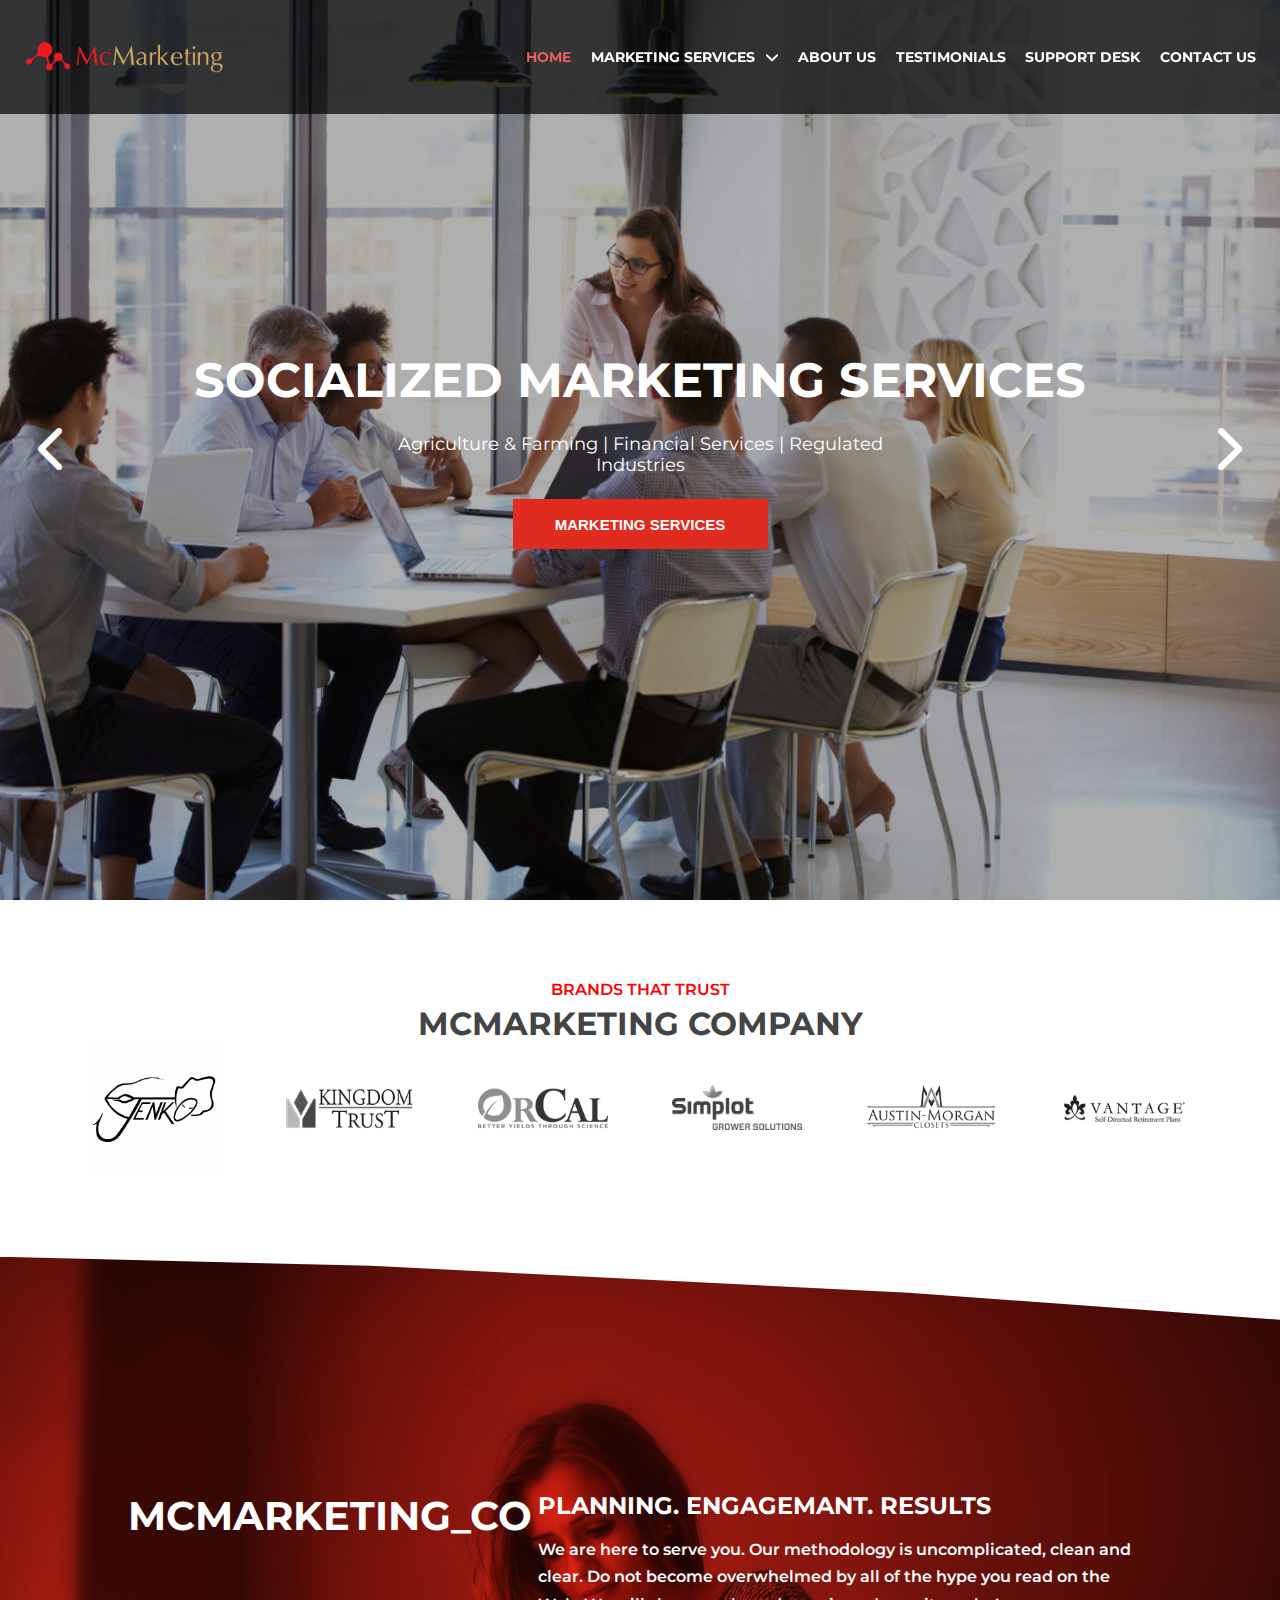
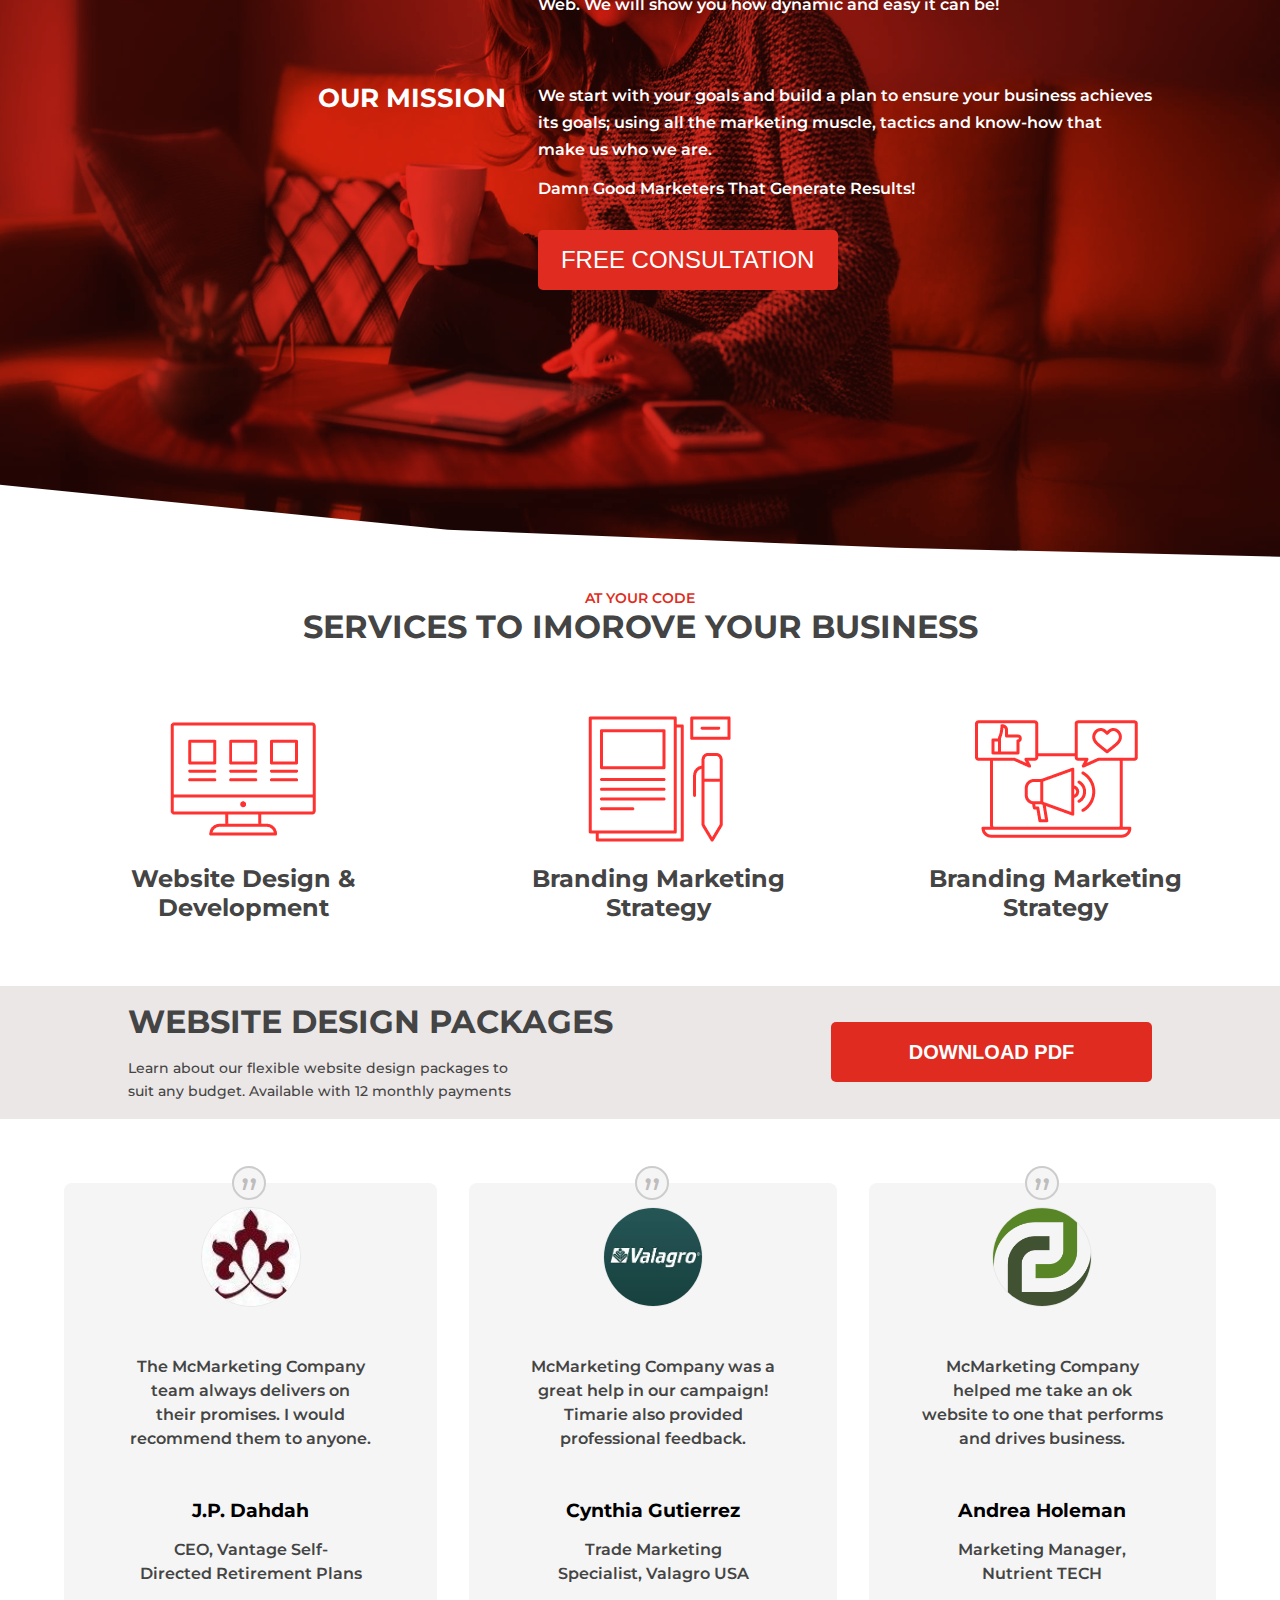
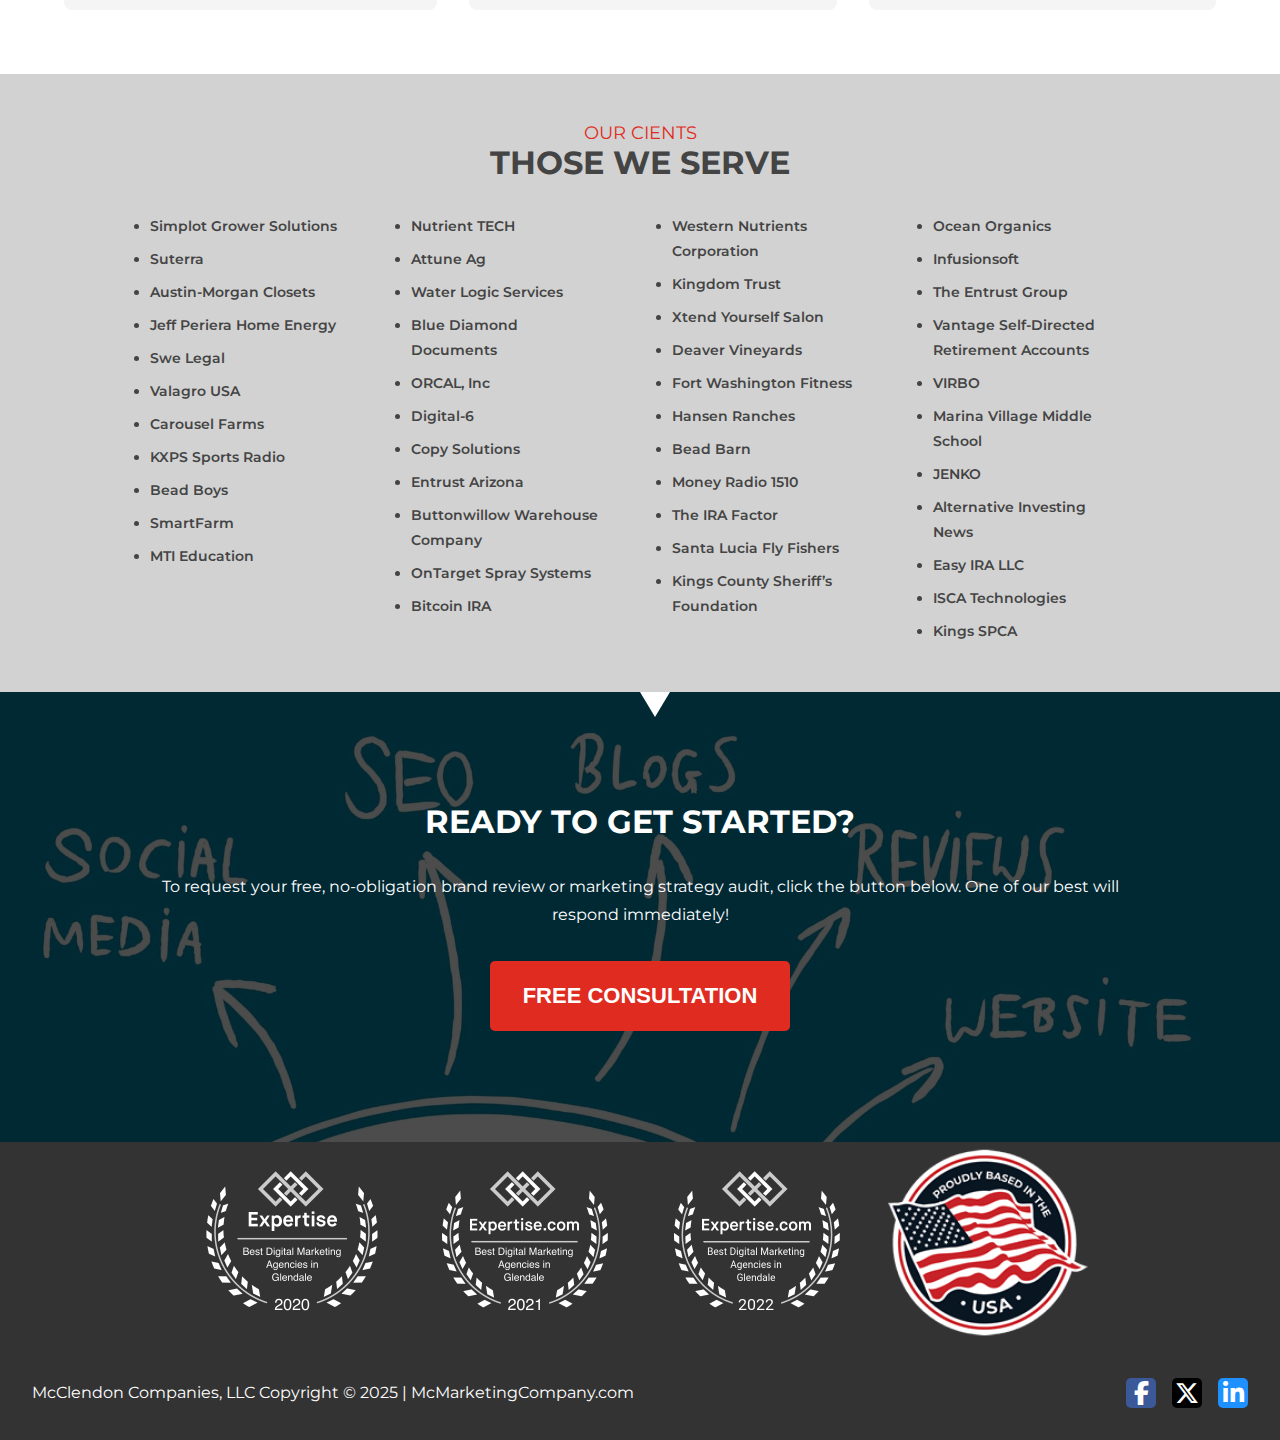
==== commit 2e730e25: "add navogation between pages" ====
--- a/index.html
+++ b/index.html
@@ -40,7 +40,7 @@
             </span>
             <span><a href="#">ABOUT US</a>
             </span>
-            <span><a href="#">TESTIMONIALS</a></span>
+            <span><a href="testimonials/testimonials.html">TESTIMONIALS</a></span>
             <span><a href="#">SUPPORT DESK</a></span>
             <span><a href="#">CONTACT US</a></span>
         </div>
@@ -76,7 +76,7 @@
                         <li>Our Blog</li>
                     </ul>
                 </li>
-                <li>Testimonials</li>
+                <li><a href="testimonials/testimonials.html">Testimonials</a></li>
                 <li>Support Desk</li>
                 <li>Contact Us</li>
             </ul>
--- a/style.css
+++ b/style.css
@@ -16,7 +16,7 @@
   z-index: 1;
   width: 100%;
   position: fixed;
-  padding: 0.5rem 1.5rem;
+  padding: 2rem 1.5rem;
   display: flex;
   align-items: center;
   justify-content: space-between;
@@ -97,6 +97,10 @@
 }
 #side-nav .nav_links-side-nav .sidenav-links li {
   margin-top: 0.8rem;
+}
+#side-nav .nav_links-side-nav .sidenav-links li a {
+  text-decoration: none;
+  color: inherit;
 }
 
 .slider {
@@ -629,6 +633,9 @@
   }
 }
 @media (max-width: 600px) {
+  #side-nav {
+    padding: 1rem 1rem;
+  }
   .clients-section .center-heading {
     padding-top: 2rem;
   }
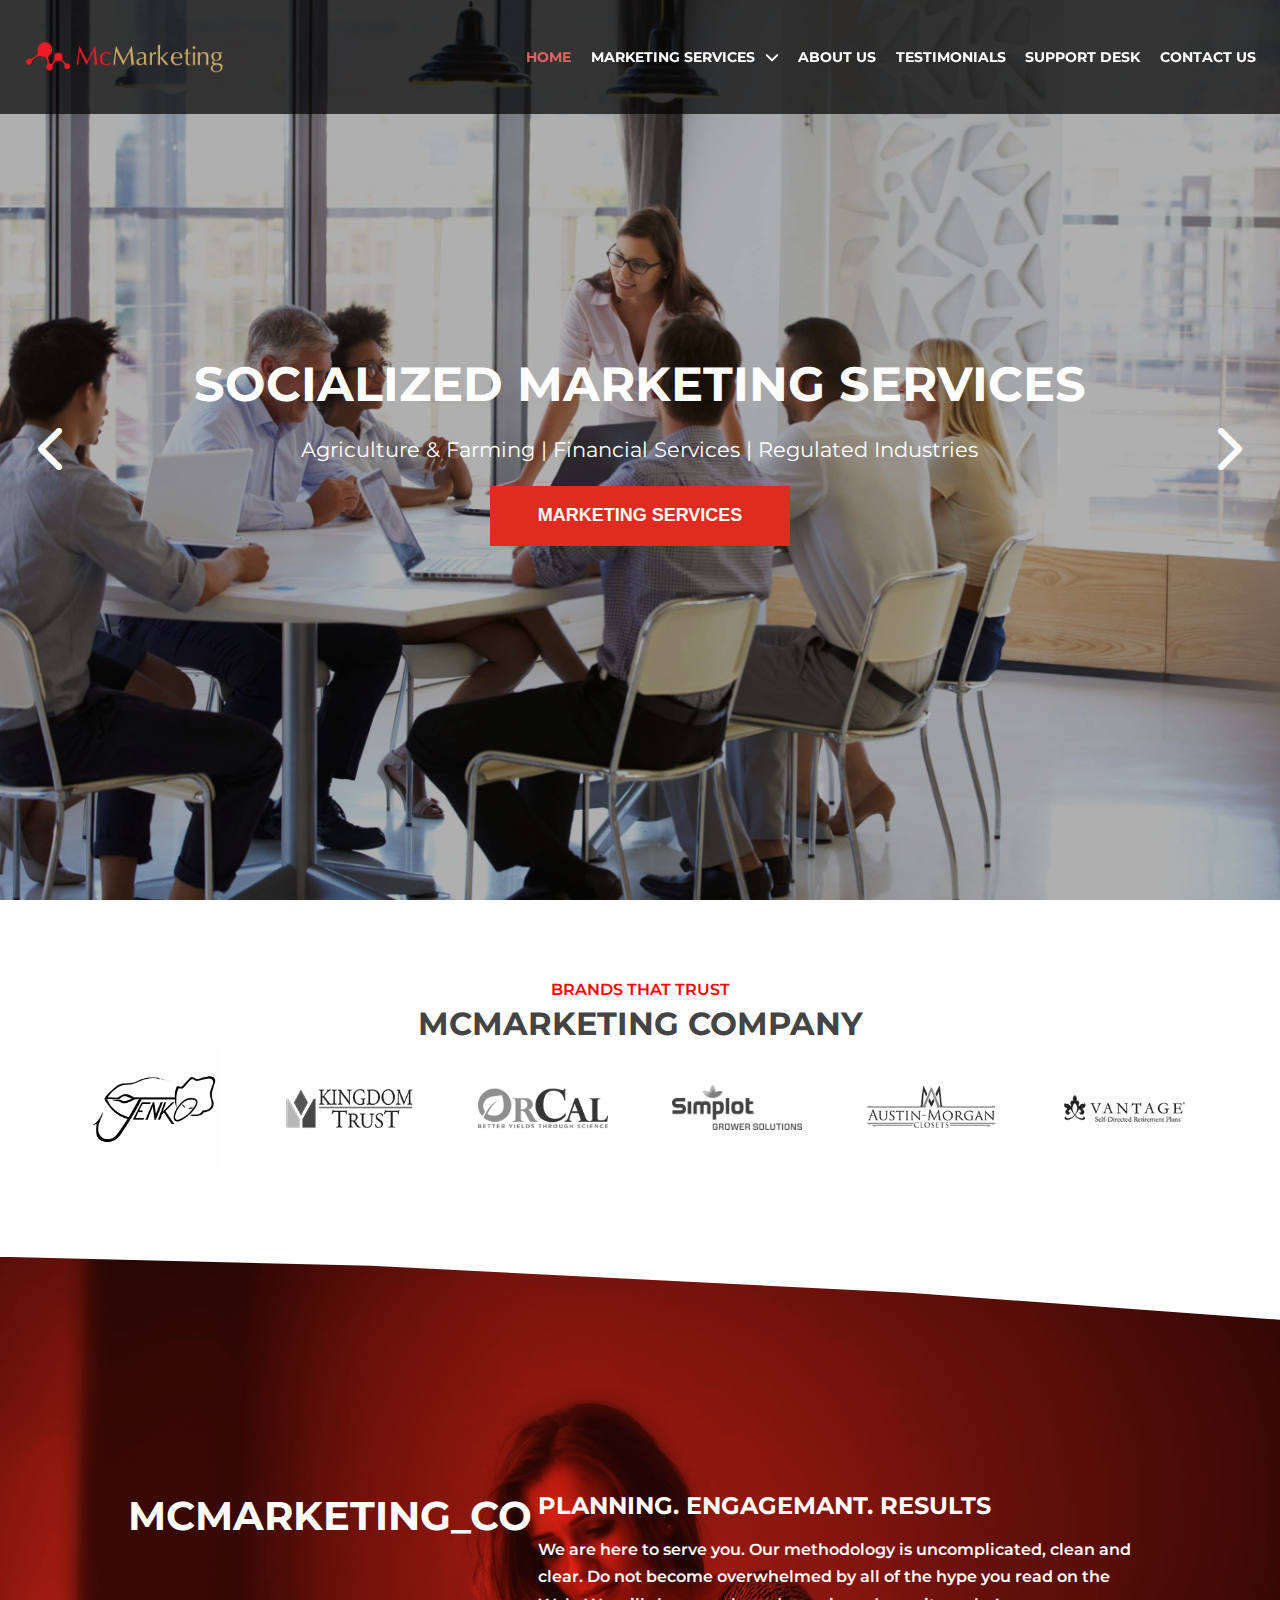
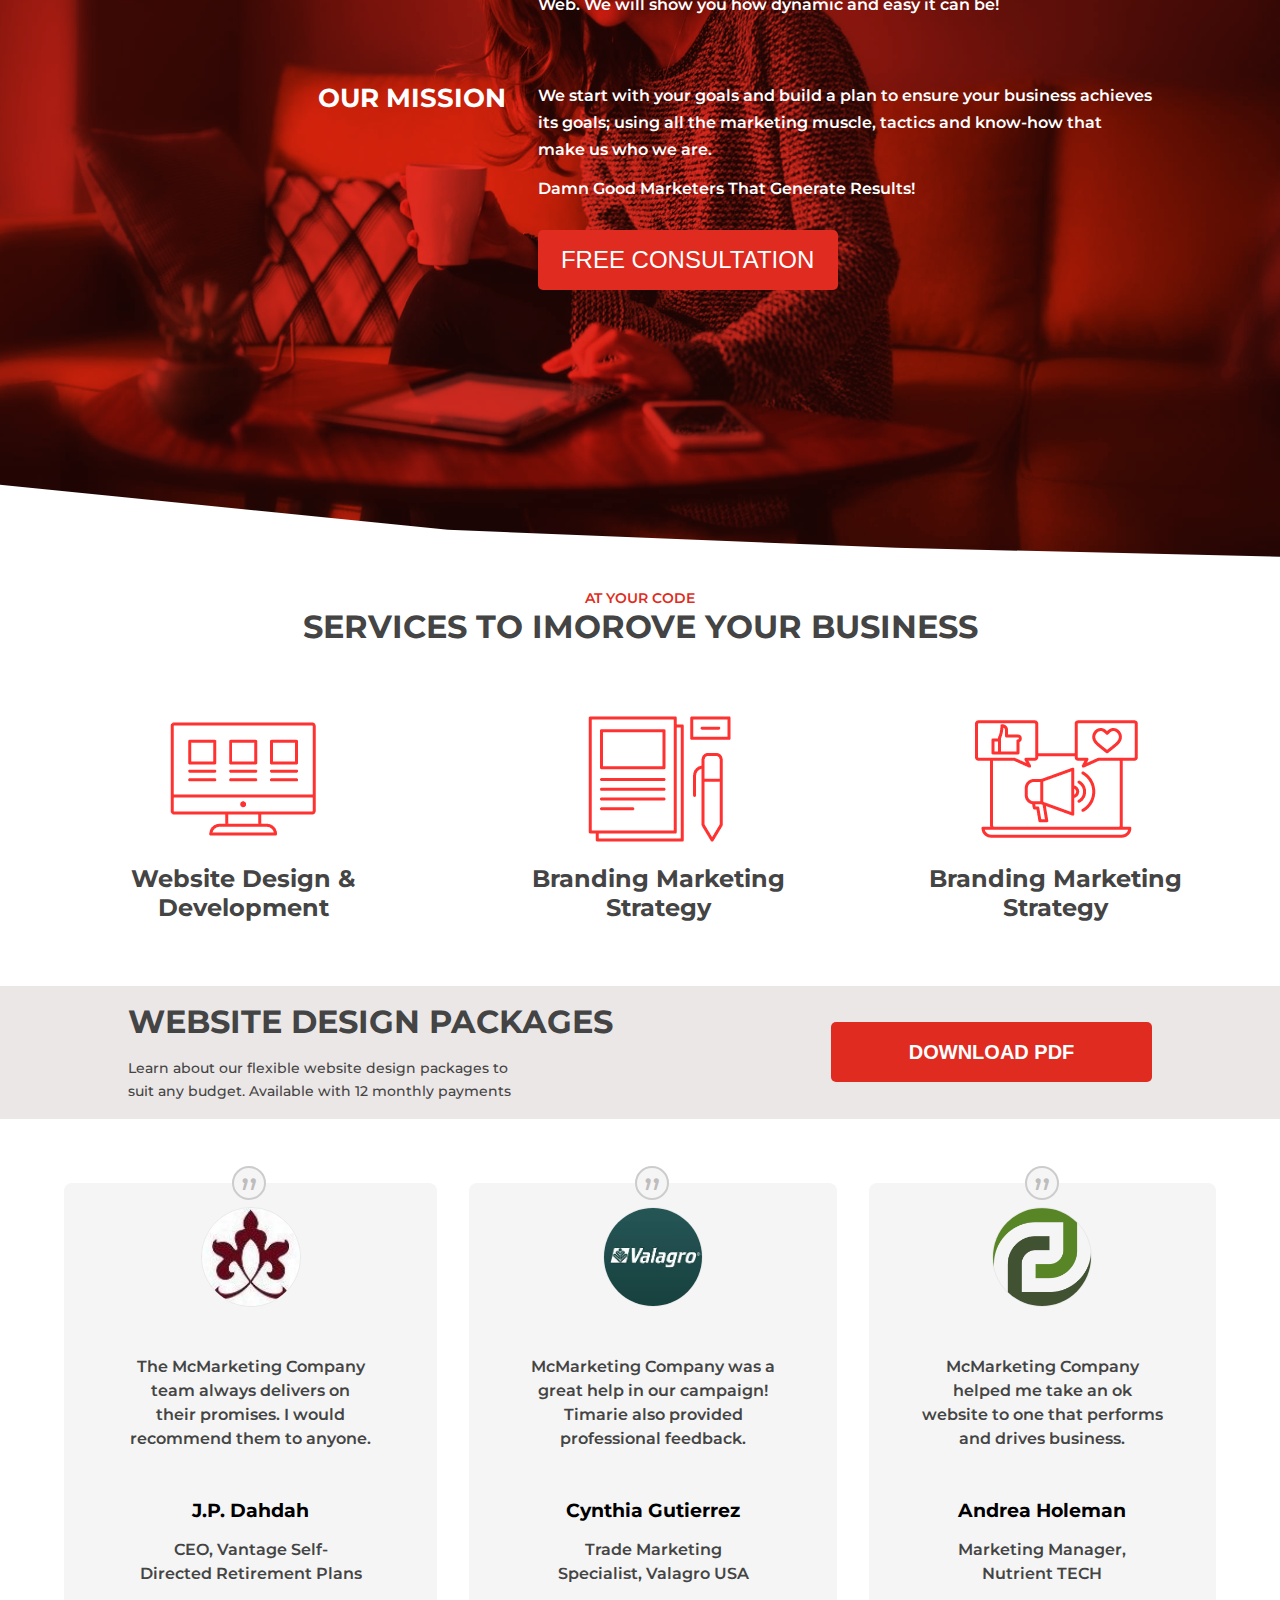
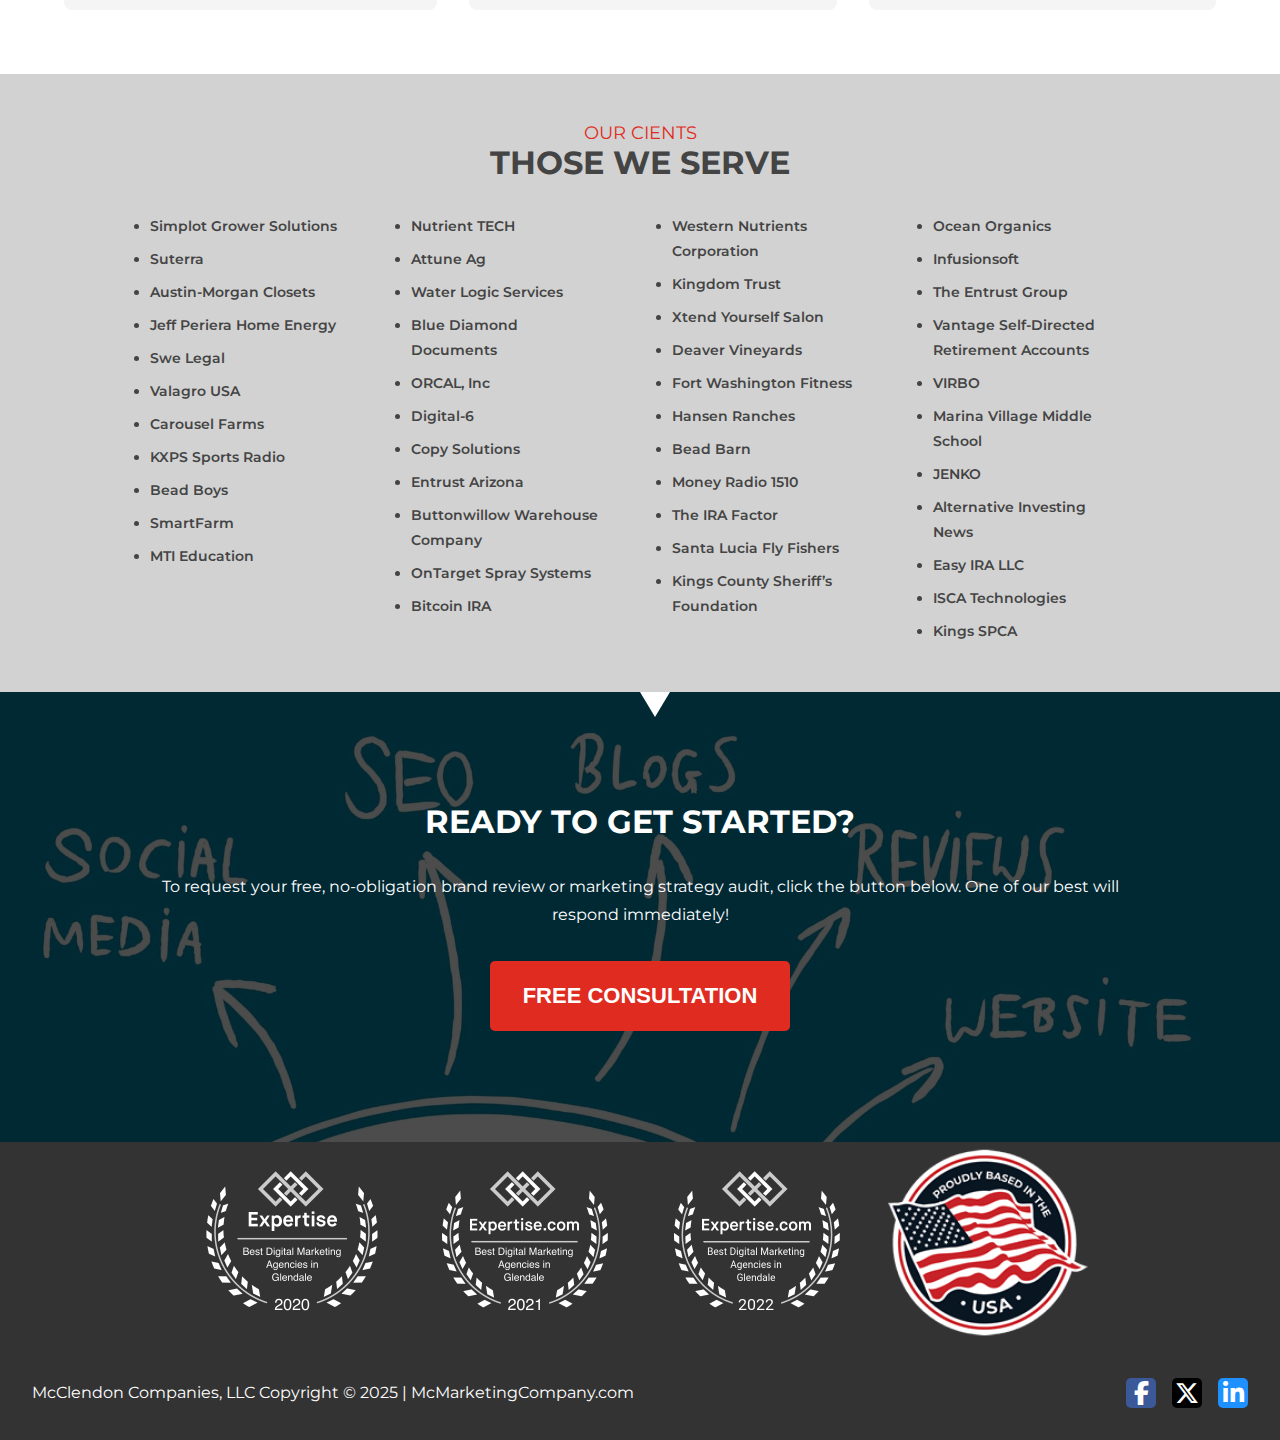
==== commit cb0d5b23: "added about page" ====
--- a/index.html
+++ b/index.html
@@ -5,6 +5,7 @@
     <meta charset="UTF-8">
     <meta name="viewport" content="width=device-width, initial-scale=1.0, maximum-scale=1.0, user-scalable=no" />
     <title>California Marketing Company</title>
+    <link rel="shortcut icon" href="Images/favicon.png" type="image/x-icon">
     <link rel="stylesheet" href="style.css">
     <link rel="stylesheet" href="https://cdnjs.cloudflare.com/ajax/libs/font-awesome/6.7.2/css/all.min.css"
         integrity="sha512-Evv84Mr4kqVGRNSgIGL/F/aIDqQb7xQ2vcrdIwxfjThSH8CSR7PBEakCr51Ck+w+/U6swU2Im1vVX0SVk9ABhg=="
@@ -38,7 +39,7 @@
                     <span><a href="#">PROFESSIONAL PRINTING</a></span>
                 </div>
             </span>
-            <span><a href="#">ABOUT US</a>
+            <span><a href="About_us/about.html">ABOUT US</a>
             </span>
             <span><a href="testimonials/testimonials.html">TESTIMONIALS</a></span>
             <span><a href="#">SUPPORT DESK</a></span>
--- a/style.css
+++ b/style.css
@@ -137,14 +137,14 @@
   font-size: clamp(10px, 4vw, 3rem);
 }
 .slider .image .slide-description p {
-  font-size: 1.0975rem;
-  width: clamp(60%, 8vw, 100%);
+  font-size: 1.3rem;
+  width: clamp(90%, 8vw, 100%);
 }
 .slider .image .slide-description button {
-  width: 255px;
-  height: 50px;
+  width: 300px;
+  height: 60px;
   background-color: #e02b20;
-  font-size: 15px;
+  font-size: 18px;
   font-weight: 800;
   color: white;
   border: none;
@@ -619,8 +619,10 @@
   }
   .clients-section {
     padding: 0px 0px;
+    padding-top: 2rem;
   }
   .clients-section .clients-name {
+    padding: 2rem;
     width: 100%;
     flex-wrap: wrap;
   }
@@ -642,9 +644,6 @@
   .clients-section .clients-name {
     padding: 2rem;
   }
-  footer {
-    padding-block: 2rem;
-  }
   footer .social-media_links {
     flex-direction: column;
     gap: 1rem;
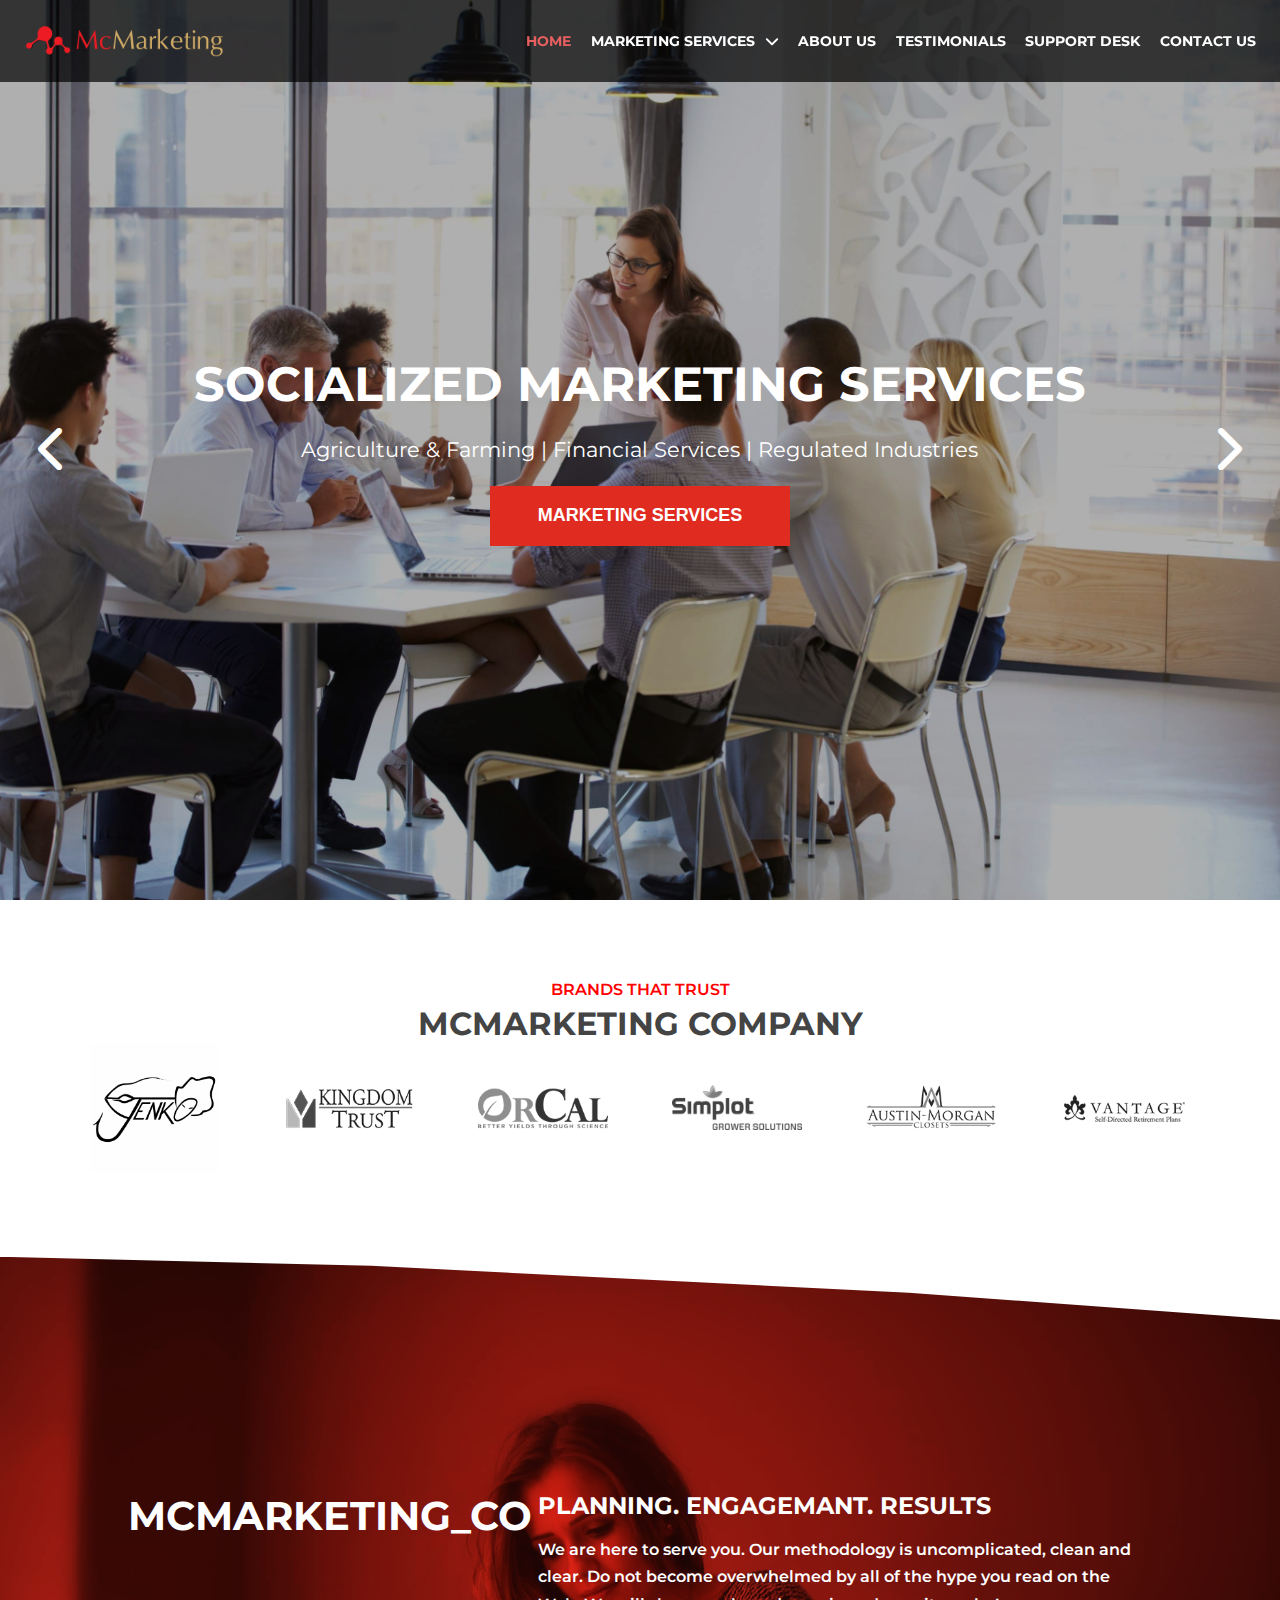
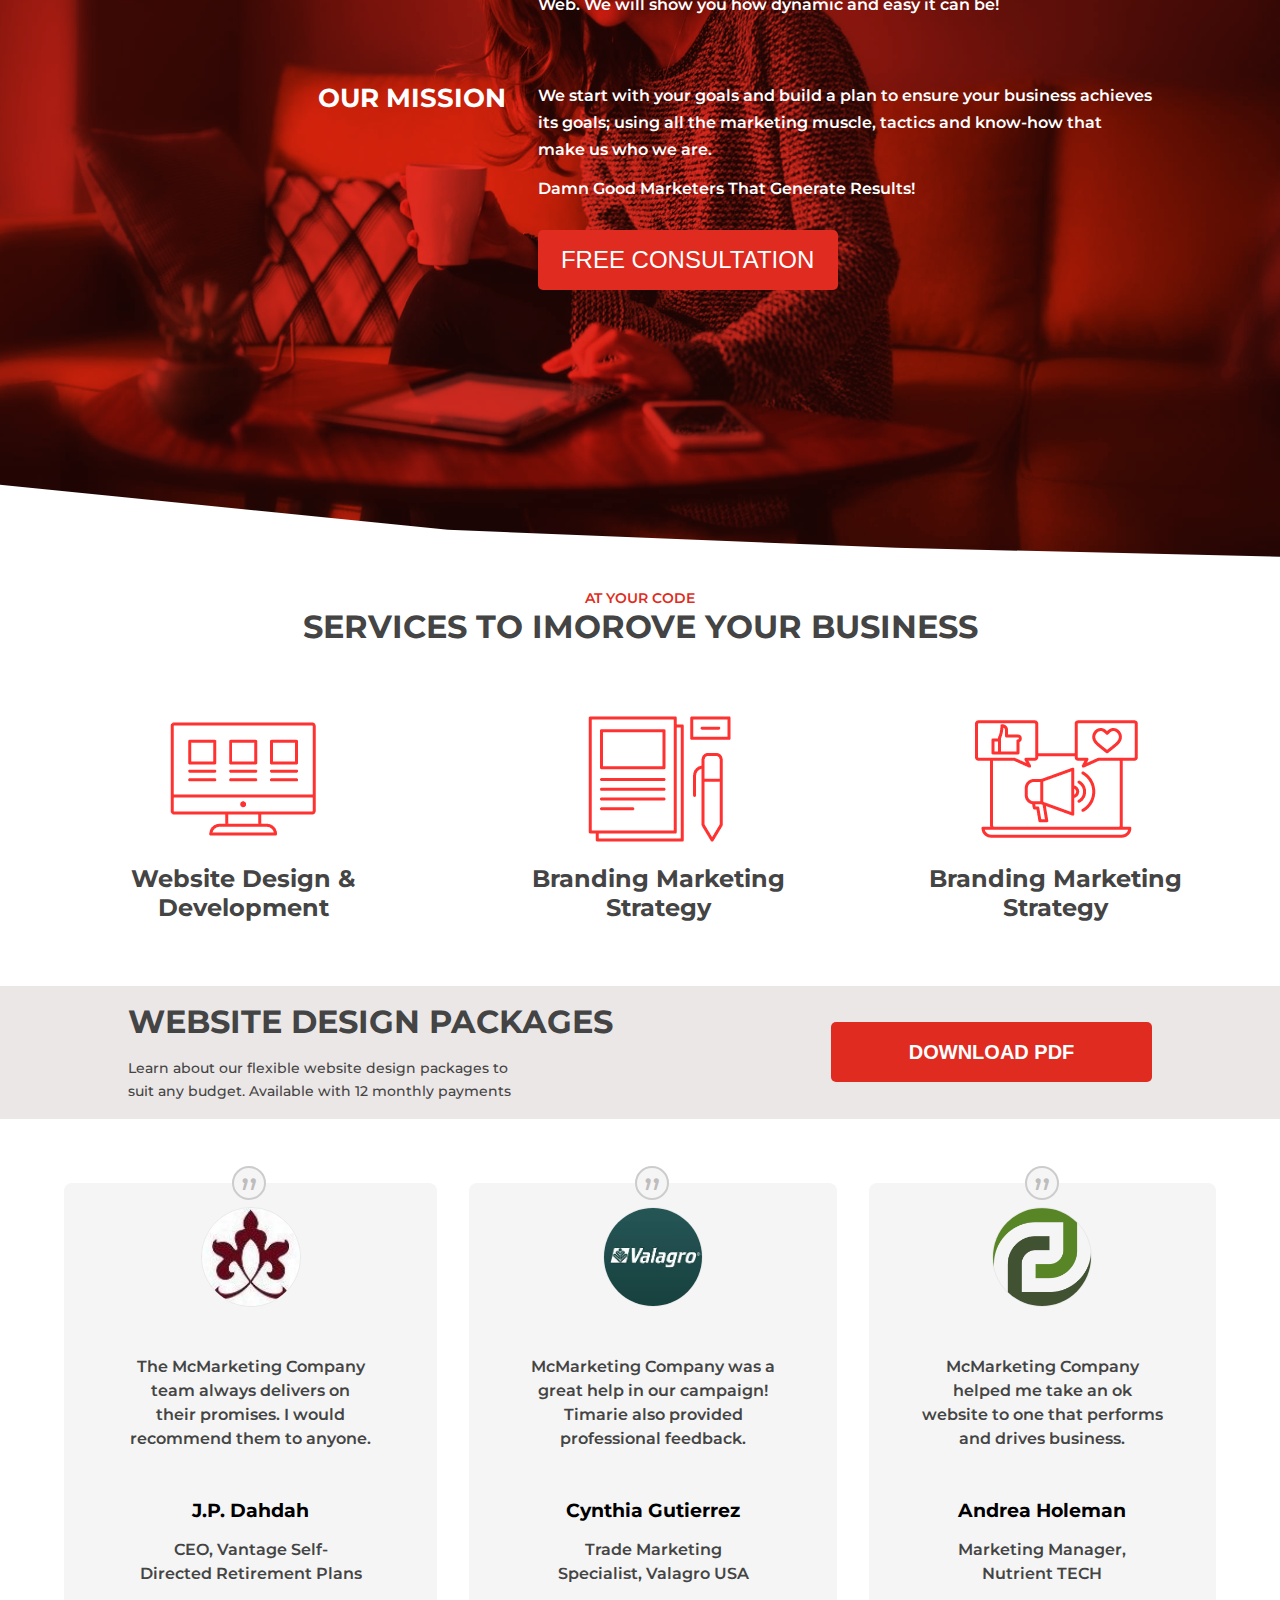
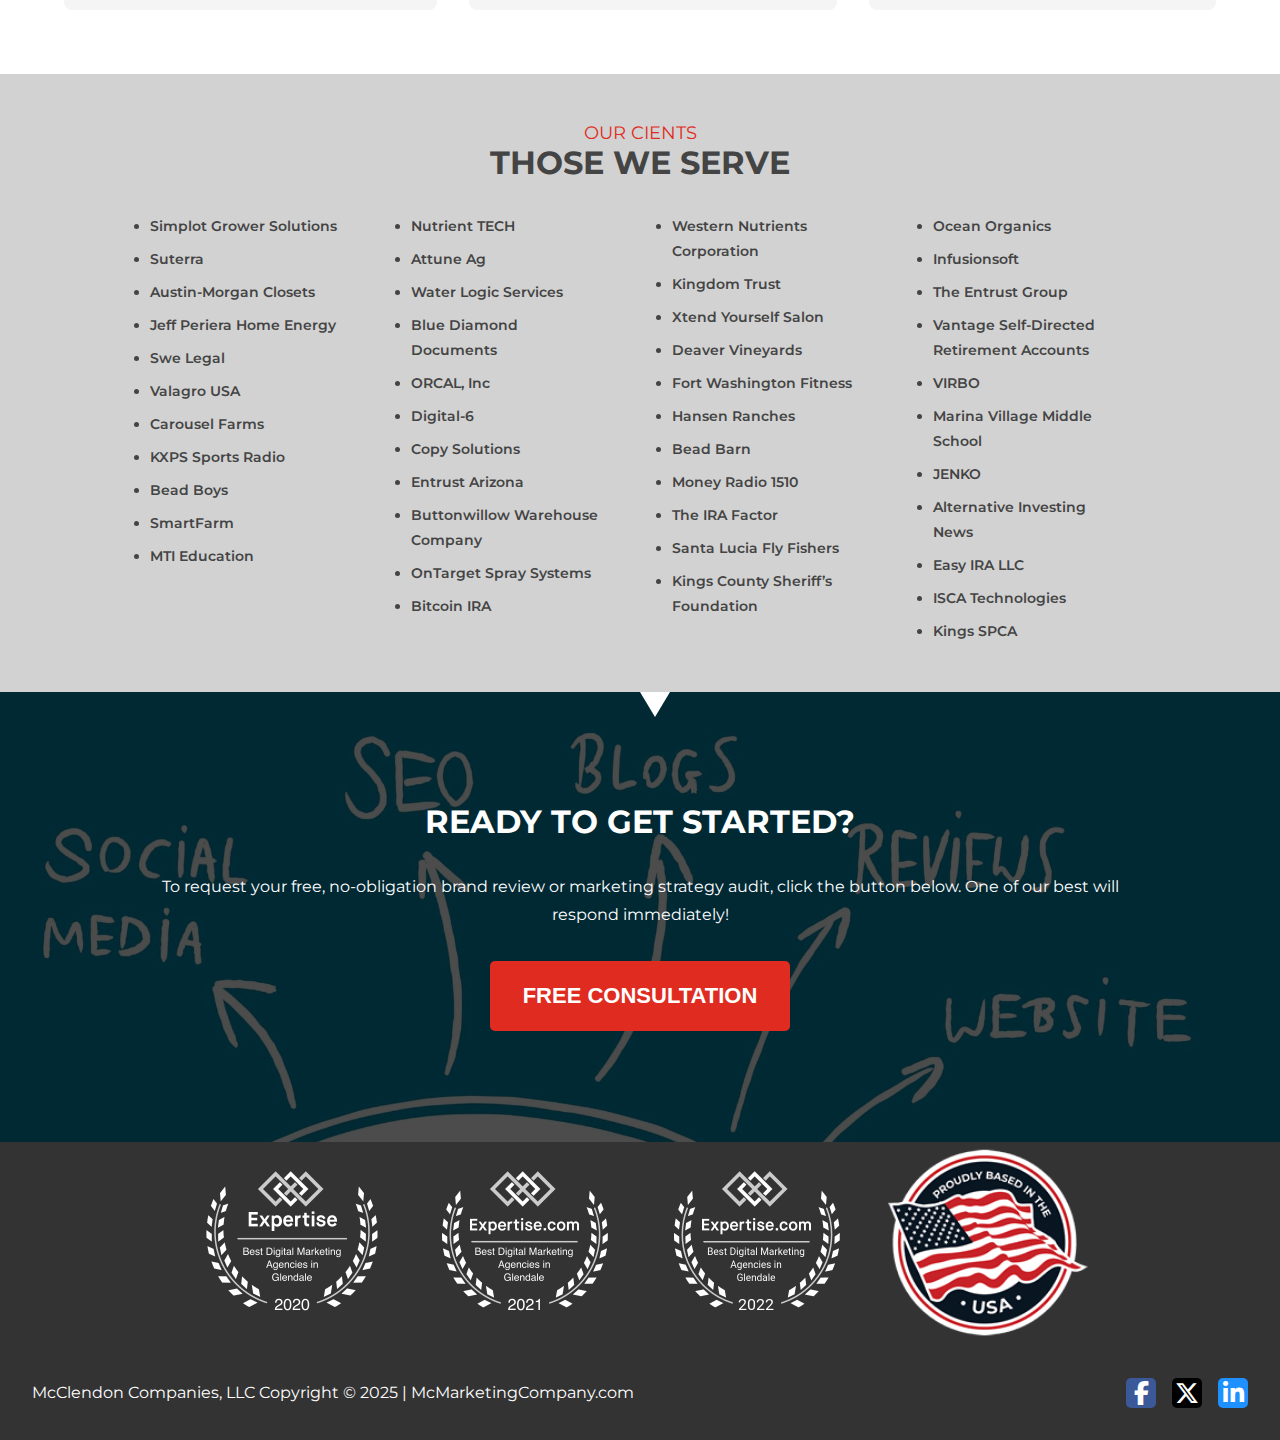
==== commit 655eecb4: "add customer_support page" ====
--- a/index.html
+++ b/index.html
@@ -42,7 +42,7 @@
             <span><a href="About_us/about.html">ABOUT US</a>
             </span>
             <span><a href="testimonials/testimonials.html">TESTIMONIALS</a></span>
-            <span><a href="#">SUPPORT DESK</a></span>
+            <span><a href="support_desk/support.html">SUPPORT DESK</a></span>
             <span><a href="#">CONTACT US</a></span>
         </div>
     </nav>
@@ -56,7 +56,7 @@
         </div>
         <div class="nav_links-side-nav">
             <ul style="display: none;" class="sidenav-links">
-                <li>Home</li>
+                <li><a href="index.html">Home</a></li>
                 <li>Marketing Services
                     <ul>
                         <li>Website Design</li>
@@ -72,14 +72,14 @@
                         <li>Professional Printing</li>
                     </ul>
                 </li>
-                <li>About Us
+                <li><a href="About_us/about.html">About Us</a>
                     <ul>
                         <li>Our Blog</li>
                     </ul>
                 </li>
                 <li><a href="testimonials/testimonials.html">Testimonials</a></li>
-                <li>Support Desk</li>
-                <li>Contact Us</li>
+                <li><a href="support_desk/support.html">Support Desk</a></li>
+                <li><a href="#">Contact Us</a></li>
             </ul>
         </div>
     </nav>
--- a/style.css
+++ b/style.css
@@ -16,7 +16,7 @@
   z-index: 1;
   width: 100%;
   position: fixed;
-  padding: 2rem 1.5rem;
+  padding: 1rem 1.5rem;
   display: flex;
   align-items: center;
   justify-content: space-between;
